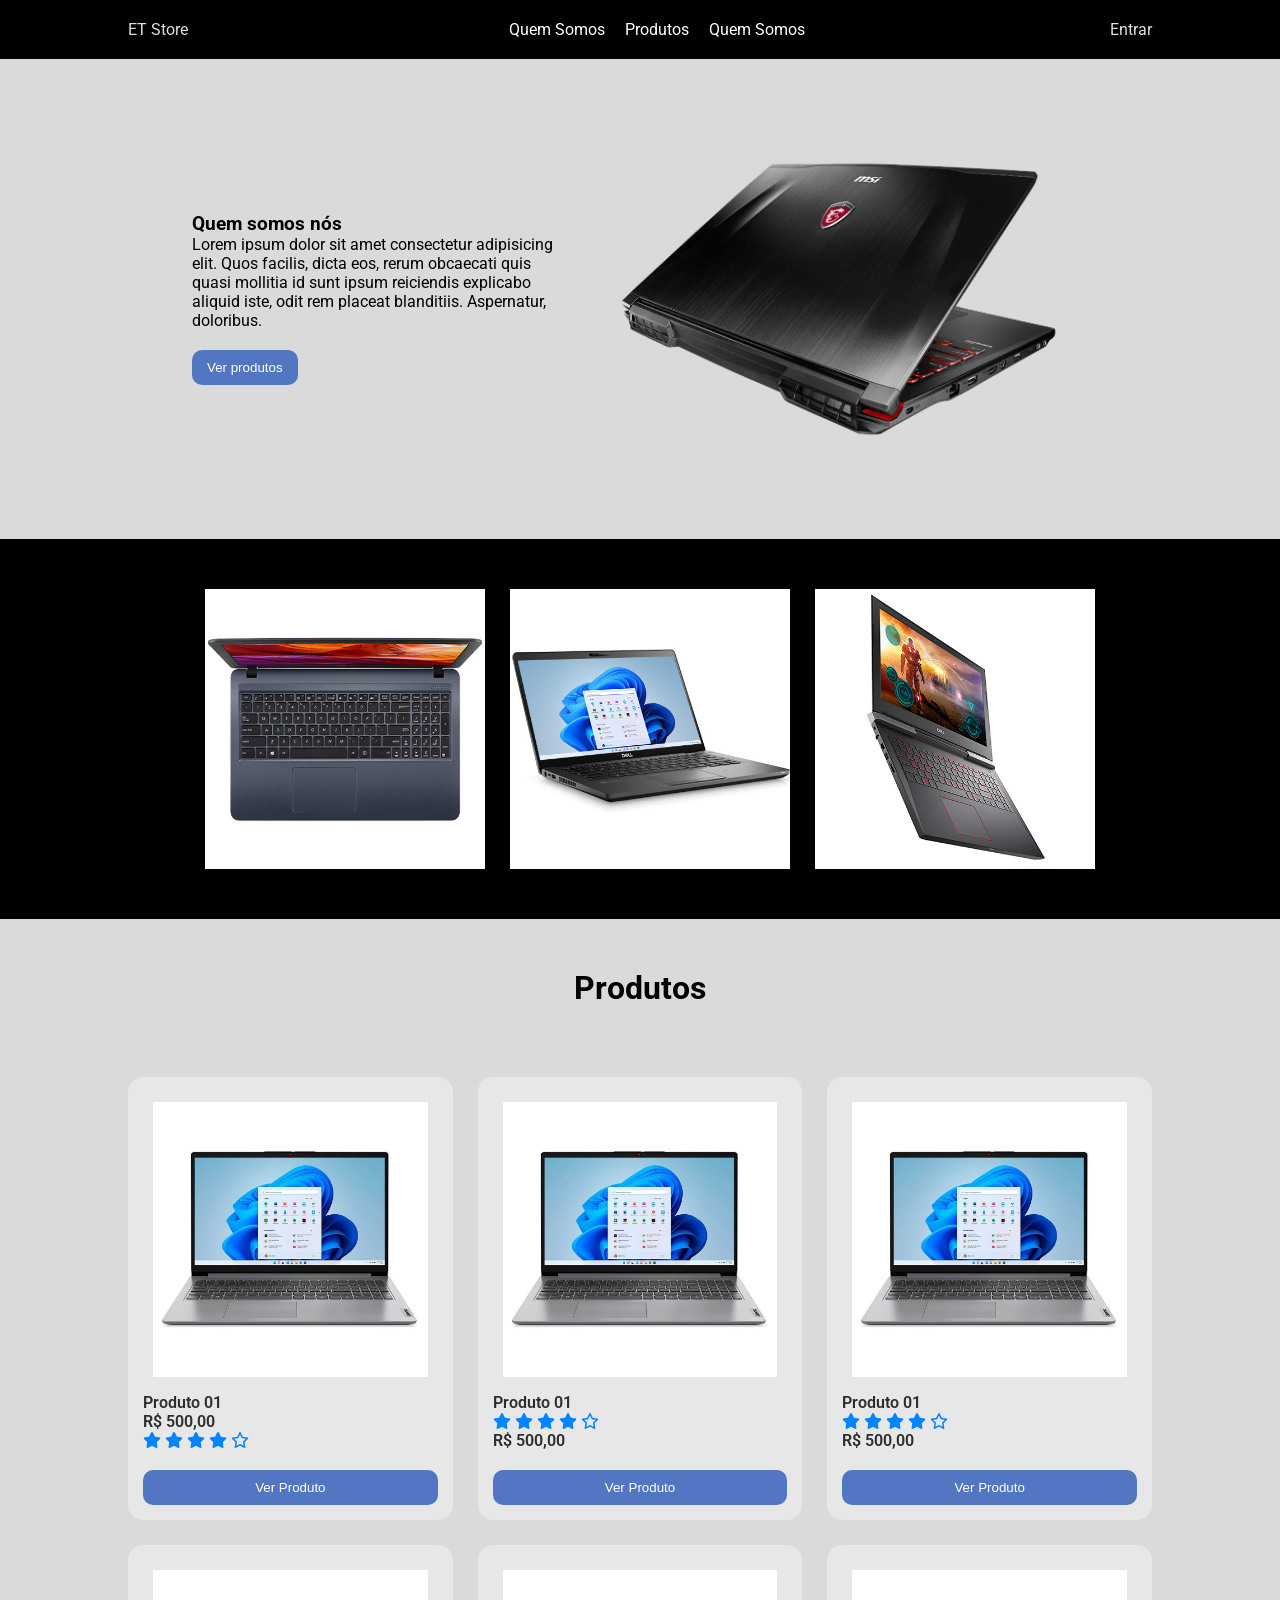
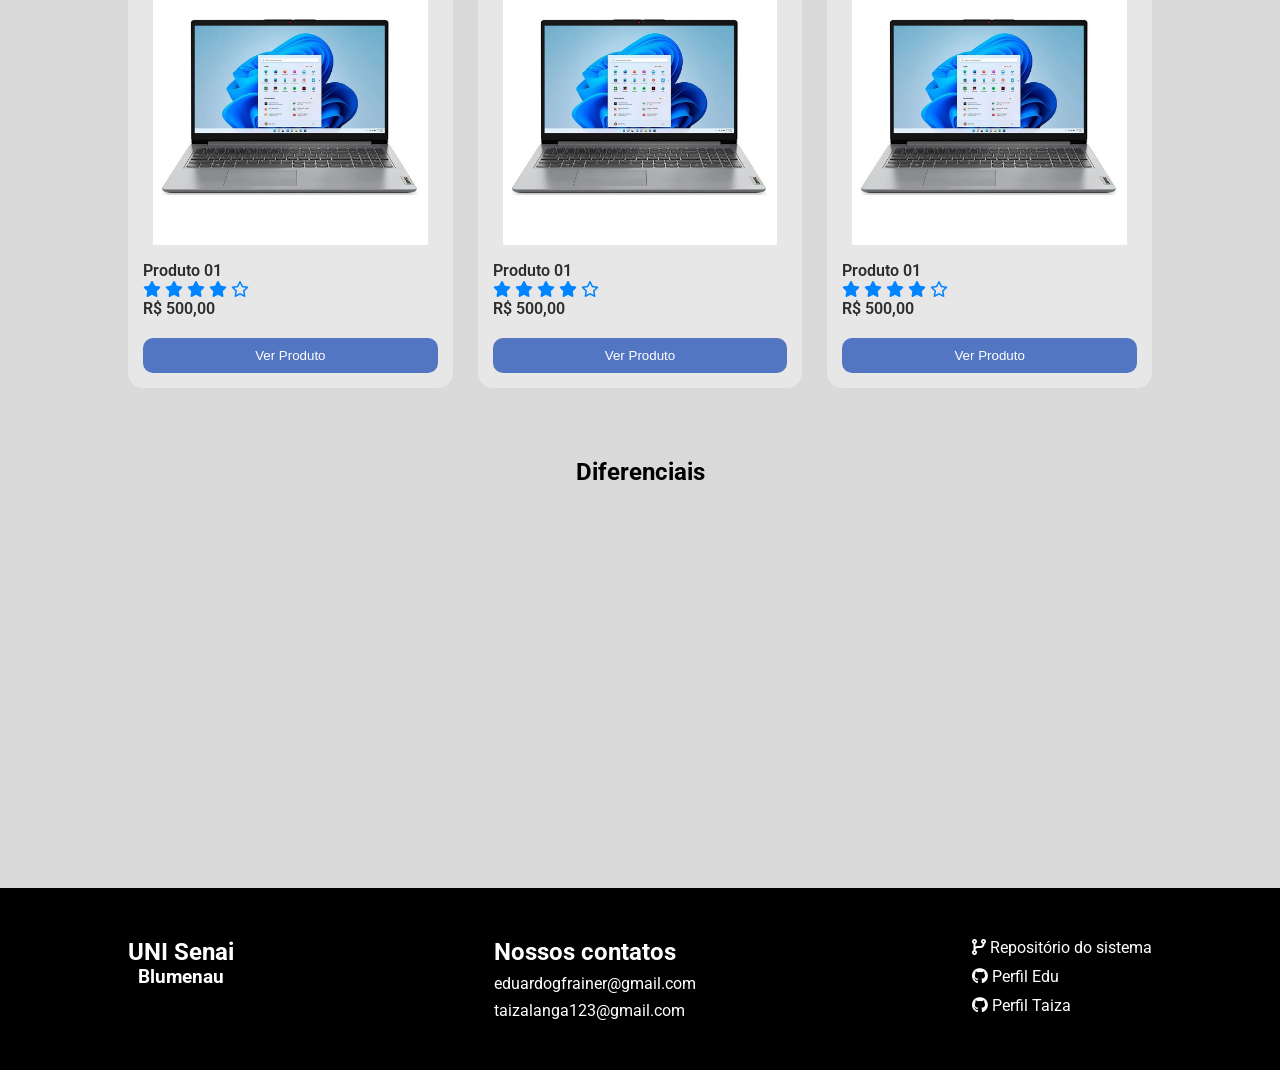
==== index.html @ 74eb86e8 "Merge branch 'main' of https://github.com/eduardo-gabriel-frainer/AV01-ecommerce" ====
<!DOCTYPE html>
<html lang="en">

<head>
    <meta charset="UTF-8">
    <meta name="viewport" content="width=device-width, initial-scale=1.0">
    <link rel="stylesheet" href="https://cdnjs.cloudflare.com/ajax/libs/font-awesome/6.5.0/css/all.min.css">
    <link rel="stylesheet" href="/css/style.css">
    <title>Document</title>
</head>

<body>
    <header>
        ET Store
        <nav>
            <a href="#about">Quem Somos</a>
            <a href="#grid">Produtos</a>
            <a href="#differences">Quem Somos</a>
        </nav>
        Entrar
    </header>

    <main>
        <section id="about">
            <article>
                <h1>Quem somos nós</h1>
                <p>Lorem ipsum dolor sit amet consectetur adipisicing elit. Quos facilis, dicta eos, rerum obcaecati
                    quis quasi mollitia id sunt ipsum reiciendis explicabo aliquid iste, odit rem placeat blanditiis.
                    Aspernatur, doloribus.</p>
                <button><span>Ver produtos</span></button>
            </article>

            <img src="/img/pc_inicio.png" alt="">
        </section>

        <section class="black-section" id="showcase">
            <img src="/img/product-1.png" alt="">
            <img src="/img/product-2.png" alt="">
            <img src="/img/product-3.png" alt="">
        </section>

        <h1 class="titule">Produtos</h1>

        <section id="grid">

            <article class="card">
                <img class="image-product" src="/img/product01.webp" alt="">
                <p class="product-name">Produto 01</p>
                <p class="price">R$ 500,00</p>
                <p class="rate">
                    <i class="fa-solid fa-star"></i>
                    <i class="fa-solid fa-star"></i>
                    <i class="fa-solid fa-star"></i>
                    <i class="fa-solid fa-star"></i>
                    <i class="fa-regular fa-star"></i>
                </p>

                <button>Ver Produto</button>
            </article>
            <article class="card">
                <img class="image-product" src="/img/product01.webp" alt="">
                <p class="product-name">Produto 01</p>
                <p class="rate">
                    <i class="fa-solid fa-star"></i>
                    <i class="fa-solid fa-star"></i>
                    <i class="fa-solid fa-star"></i>
                    <i class="fa-solid fa-star"></i>
                    <i class="fa-regular fa-star"></i>
                </p>
                <p class="price">R$ 500,00</p>
                <button>Ver Produto</button>
            </article>
            <article class="card">
                <img class="image-product" src="/img/product01.webp" alt="">
                <p class="product-name">Produto 01</p>
                <p class="rate">
                    <i class="fa-solid fa-star"></i>
                    <i class="fa-solid fa-star"></i>
                    <i class="fa-solid fa-star"></i>
                    <i class="fa-solid fa-star"></i>
                    <i class="fa-regular fa-star"></i>
                </p>
                <p class="price">R$ 500,00</p>
                <button>Ver Produto</button>
            </article>
            <article class="card">
                <img class="image-product" src="/img/product01.webp" alt="">
                <p class="product-name">Produto 01</p>
                <p class="rate">
                    <i class="fa-solid fa-star"></i>
                    <i class="fa-solid fa-star"></i>
                    <i class="fa-solid fa-star"></i>
                    <i class="fa-solid fa-star"></i>
                    <i class="fa-regular fa-star"></i>
                </p>
                <p class="price">R$ 500,00</p>
                <button>Ver Produto</button>
            </article>
            <article class="card">
                <img class="image-product" src="/img/product01.webp" alt="">
                <p class="product-name">Produto 01</p>
                <p class="rate">
                    <i class="fa-solid fa-star"></i>
                    <i class="fa-solid fa-star"></i>
                    <i class="fa-solid fa-star"></i>
                    <i class="fa-solid fa-star"></i>
                    <i class="fa-regular fa-star"></i>
                </p>
                <p class="price">R$ 500,00</p>
                <button>Ver Produto</button>
            </article>
            <article class="card">
                <img class="image-product" src="/img/product01.webp" alt="">
                <p class="product-name">Produto 01</p>
                <p class="rate">
                    <i class="fa-solid fa-star"></i>
                    <i class="fa-solid fa-star"></i>
                    <i class="fa-solid fa-star"></i>
                    <i class="fa-solid fa-star"></i>
                    <i class="fa-regular fa-star"></i>
                </p>
                <p class="price">R$ 500,00</p>
                <button>Ver Produto</button>
            </article>

        </section>
        <section id="differences">
            <h1 class="titule">Diferenciais</h1>

        </section>
    </main>

    <footer>
        <section class="black-section">
            <div id="senai">
                <h2>UNI Senai</h2>
                <h3>Blumenau</h3>
            </div>

            <div id="email">
                <h2>Nossos contatos</h2>
                <div>
                    eduardogfrainer@gmail.com
                </div>
                <div>
                    taizalanga123@gmail.com
                </div>
            </div>
            <div class="github-links">
                <a href="https://github.com/eduardo-gabriel-frainer/AV01-ecommerce" target="_blank" rel="noopener noreferrer">
                    <i class="fas fa-code-branch"></i> Repositório do sistema
                </a>
                <a href="https://github.com/eduardo-gabriel-frainer" target="_blank" rel="noopener noreferrer">
                    <i class="fab fa-github"></i> Perfil Edu
                </a>
                <a href="https://github.com/eduardo-gabriel-frainer" target="_blank" rel="noopener noreferrer">
                    <i class="fab fa-github"></i> Perfil Taiza
                </a>
            </div>
        </section>
    </footer>
</body>

</html>
---- css/style.css ----
@import url('https://fonts.googleapis.com/css2?family=Roboto:ital,wght@0,100..900;1,100..900&display=swap');

* {
    margin: 0;
}

body {
    font-family: 'Roboto', sans-serif;
    background-color: #dadada;
}

header {
    display: flex;
    justify-content: space-between;
    padding: 20px 10% 20px 10%;
    background-color: black;
    color: #dfdfdf;
}

nav a {
    display: inline-block;
    transition: transform 0.3s ease;
}

nav a:hover {
    transform: scale(1.1);
}

.black-section {
    background-color: black;
    color: #fff;
}

footer {
    background-color: black;
    color: #fff;
}

footer .black-section {
    display: flex;
    padding: 50px 10% 50px 10%;
    justify-content: space-between;
}

a {
    color: #fff;
    text-decoration: none;
    padding-left: 1rem;
}


#about {
    display: flex;
    margin: 40px auto;        
    padding: 0 20px;    
    align-items: center;
    gap: 30px;
    width: 70%;
    justify-content: center;
}

#about p {
    max-width: 400px;
}

#about img {
    width: 500px;         
    max-width: 100%;      
}

@media (max-width: 900px) {
    #about {
        flex-direction: column;
        text-align: center;
        width: 90%;
        padding: 20px; 
    }

    #about img {
        width: 100%;
    }

    #about p {
        max-width: 100%;
    }
}

#showcase {
    display: grid;
    grid-template-columns: repeat(3, 280px); 
    justify-content: center; 
    align-items: center;
    gap: 25px;
    min-height: 380px;
}

#showcase img {
    width: 100%;
    height: auto;
    object-fit: cover;
    padding: 10px;
    border-radius: 10px;
}

@media (max-width: 900px) {
    #showcase {
        grid-template-columns: repeat(2, 280px);
    }
}

@media (max-width: 600px) {
    #showcase {
        grid-template-columns: 1fr;
        padding-top: 50px;
        padding-bottom: 50px;
    }

    #showcase img {
        max-width: 280px;
        margin: 0 auto; 
    }
}

#differences {
    height: 30rem;
}

button {
    margin-top: 20px;
    padding: 10px 15px 10px 15px;
    background-color: rgb(83, 118, 194);
    border-radius: 10px;
    color: #fff;
    border: none;
}

button {
    letter-spacing: 0;
    transition: letter-spacing 0.3s ease;
}

button:hover {
    letter-spacing: 1px;
}

#grid {
    display: grid;
    grid-template-columns: repeat(auto-fit, minmax(300px, 1fr));
    gap: 25px;
    padding: 20px 10%;
    max-width: 1200px;
    margin: 0 auto;
}

.card {
    color: #2c2c2c;
    padding: 15px;
    border-radius: 15px;
    display: flex;
    background-color: #e7e7e7;
    flex-direction: column;
    transition: all 0.3s ease;
}


.card:hover {
    transform: translateY(-8px);
    box-shadow: 0 10px 25px rgba(0, 0, 0, 0.2); 
}

.image-product {
    padding: 10px;
    border-radius: 10px;
}


.product-name {
    font-weight: 600;
    margin-top: 0.4rem;
}

.rate {
    color: #0084ff;
    font-size: 1.0rem;
}

.price {
    font-weight: 600;
}

.titule {
    display: flex;
    padding: 50px;
    justify-content: center;
}

.github-links{
    display: flex;
    flex-direction: column;
    gap: 10px;
}   

#email {
    display: flex;
    flex-direction: column;
    gap: 8px;
}

#senai{
    align-items: center;
    align-items: center;
    text-align: center;
}
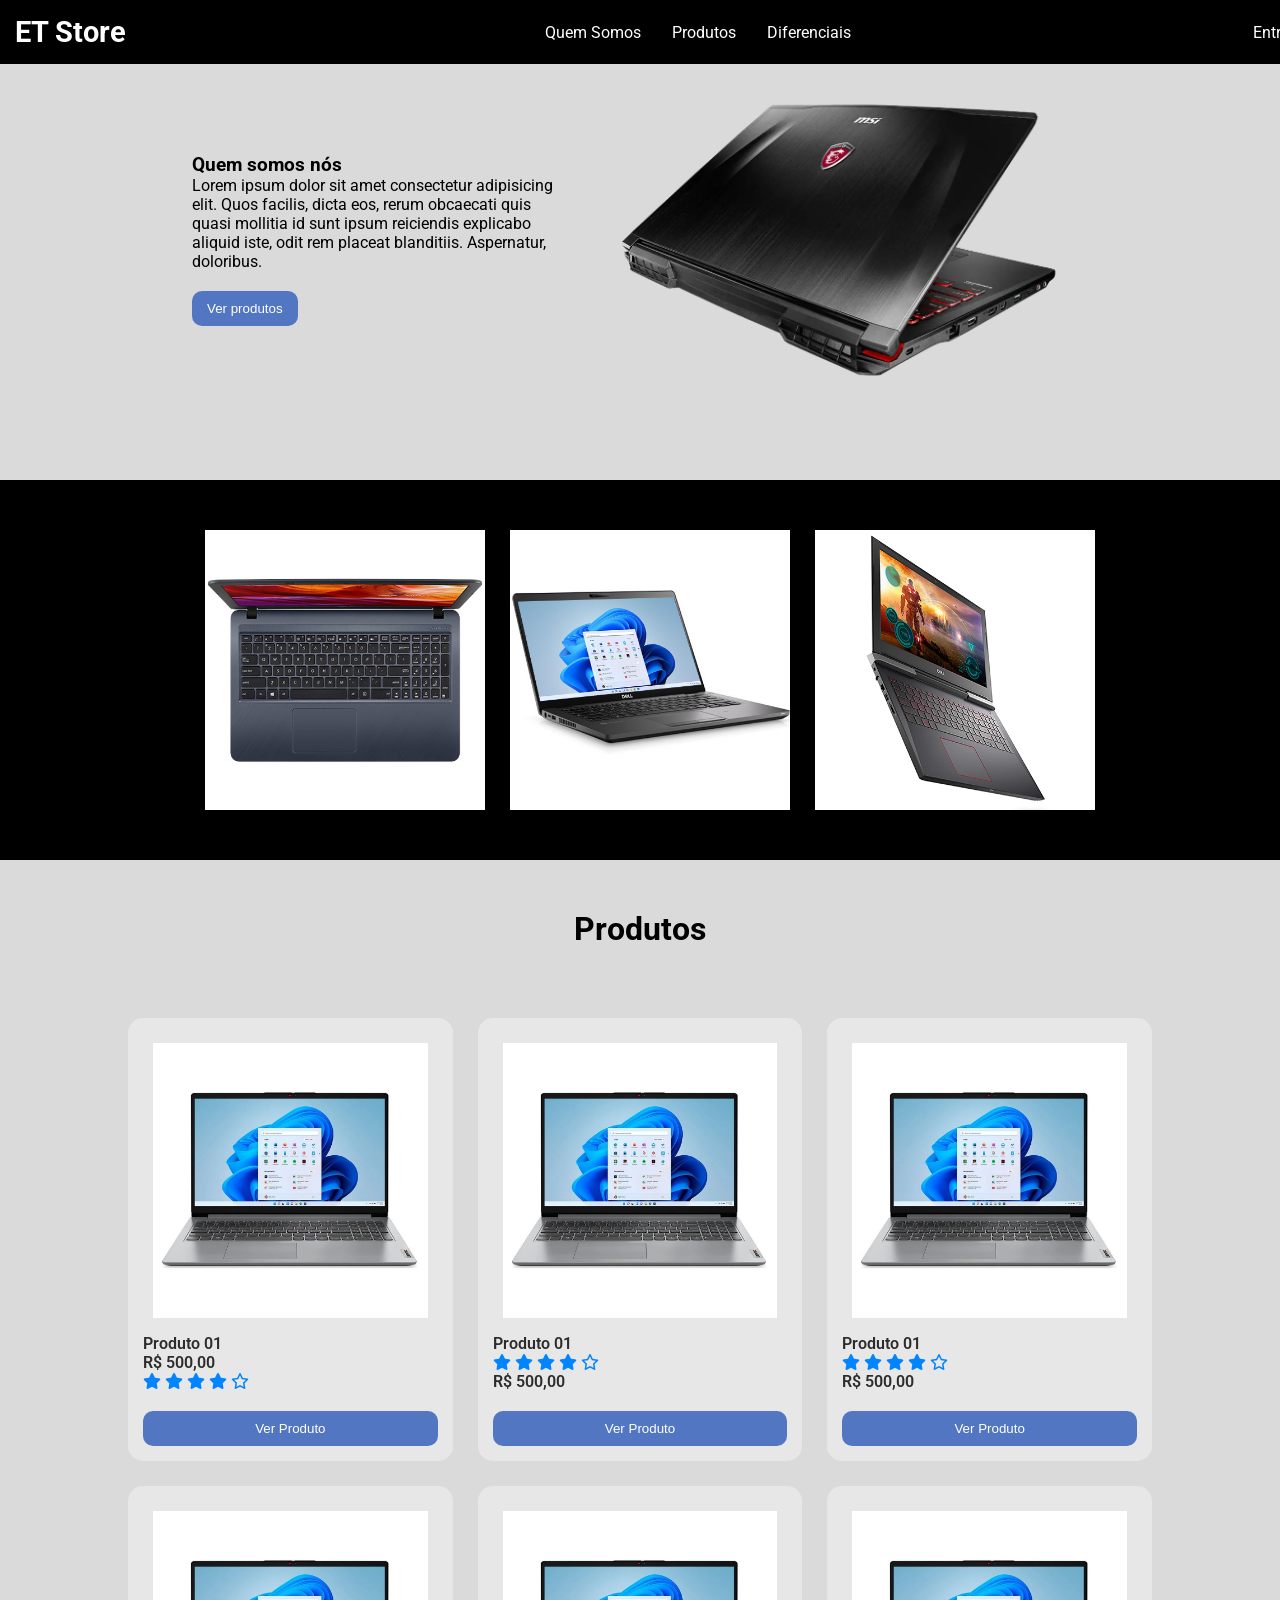
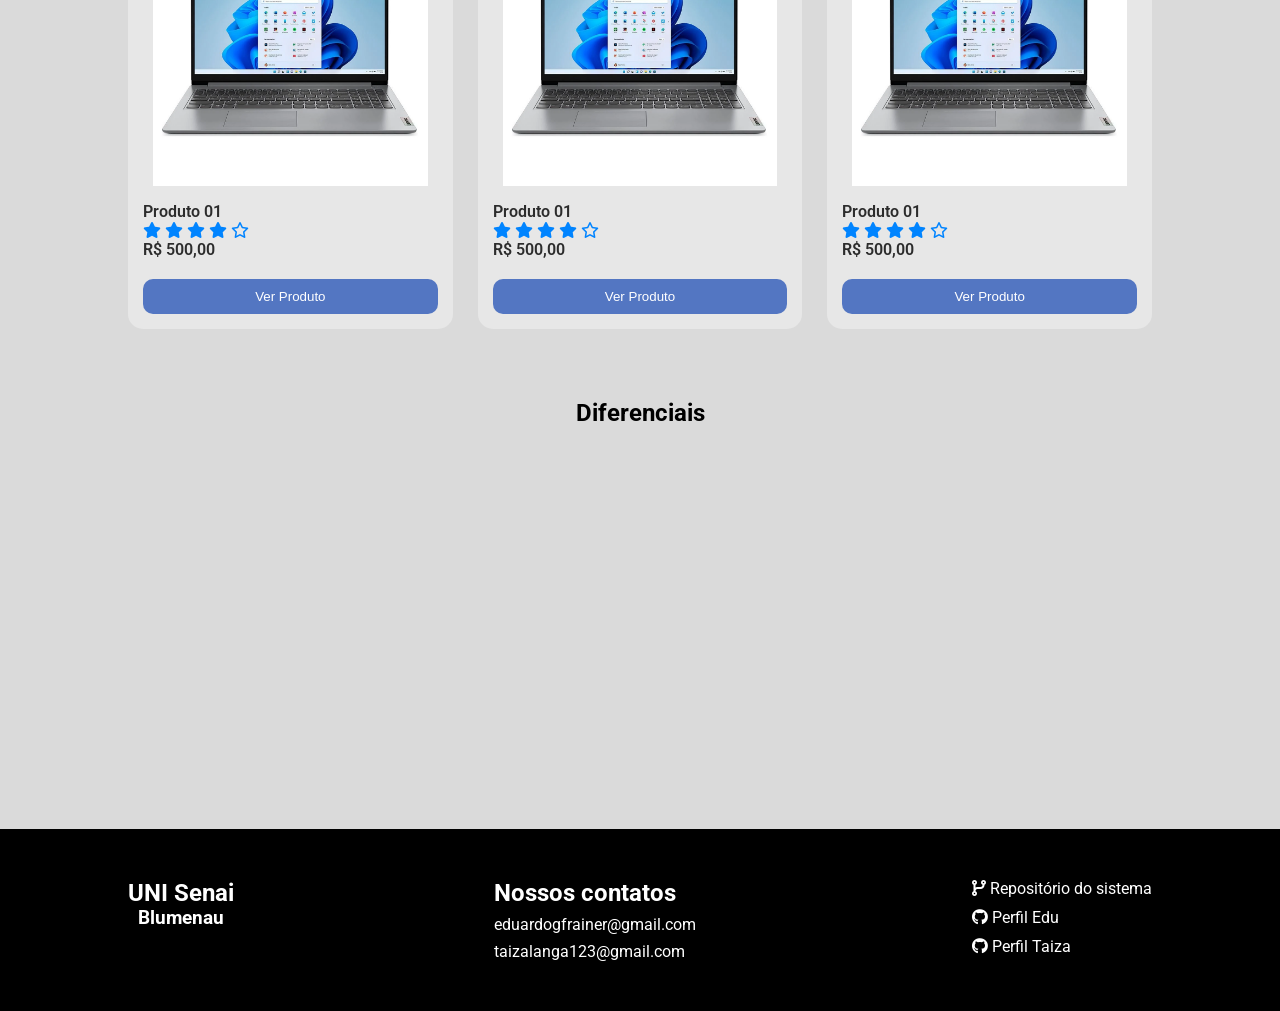
==== commit 81211dfb: "fix header" ====
--- a/index.html
+++ b/index.html
@@ -10,15 +10,28 @@
 </head>
 
 <body>
-    <header>
-        ET Store
-        <nav>
+    <header class="black-section">
+        <div class="logo">ET Store</div>
+        <nav class="nav-links">
             <a href="#about">Quem Somos</a>
             <a href="#grid">Produtos</a>
-            <a href="#differences">Quem Somos</a>
+            <a href="#differences">Diferenciais</a>
         </nav>
-        Entrar
+        <div class="menu-toggle" id="menu-toggle">
+            <i class="fas fa-bars"></i>
+        </div>
+        <div class="login-btn">Entrar</div>
     </header>
+
+    <div class="modal" id="menuModal">
+        <div class="modal-content">
+            <nav class="modal-links">
+                <a href="#about">Quem Somos</a>
+                <a href="#grid">Produtos</a>
+                <a href="#differences">Diferenciais</a>
+            </nav>
+        </div>
+    </div>
 
     <main>
         <section id="about">
@@ -147,7 +160,8 @@
                 </div>
             </div>
             <div class="github-links">
-                <a href="https://github.com/eduardo-gabriel-frainer/AV01-ecommerce" target="_blank" rel="noopener noreferrer">
+                <a href="https://github.com/eduardo-gabriel-frainer/AV01-ecommerce" target="_blank"
+                    rel="noopener noreferrer">
                     <i class="fas fa-code-branch"></i> Repositório do sistema
                 </a>
                 <a href="https://github.com/eduardo-gabriel-frainer" target="_blank" rel="noopener noreferrer">
@@ -161,4 +175,27 @@
     </footer>
 </body>
 
+
+<script>
+    // Variável para controlar o estado (0 = desativado, 1 = ativado)
+let ativado = 0; // Inicialmente desativado
+
+// Seleção dos elementos
+const menuToggle = document.getElementById('menu-toggle');
+const modal = document.getElementById('menuModal');
+
+// Evento de clique no menu
+menuToggle.addEventListener('click', () => {
+    // Alternar a variável 'ativado' (se estava 0, vira 1; se estava 1, vira 0)
+    ativado = ativado === 0 ? 1 : 0;
+
+    // Se ativado == 1 (modo ativo), alterna a classe 'active' no modal
+    if (ativado === 1) {
+        modal.classList.add('active'); // Ativa o modal
+    } else {
+        modal.classList.remove('active'); // Desativa o modal
+    }
+});
+</script>
+
 </html>
--- a/css/style.css
+++ b/css/style.css
@@ -15,6 +15,10 @@
     padding: 20px 10% 20px 10%;
     background-color: black;
     color: #dfdfdf;
+    z-index: 101;
+    position: fixed;
+    width: 100%;
+    top: 0;
 }
 
 nav a {
@@ -24,6 +28,71 @@
 
 nav a:hover {
     transform: scale(1.1);
+}
+
+/* Estilo geral do header */
+header {
+    display: flex;
+    justify-content: space-between;
+    align-items: center;
+    padding: 15px;
+    background-color: #333;
+    color: white;
+}
+
+/* Logo */
+.logo {
+    font-size: 1.8rem;
+    font-weight: bold;
+}
+
+/* Links de navegação */
+.nav-links {
+    display: flex;
+    gap: 15px;
+}
+
+.nav-links a {
+    color: white;
+    text-decoration: none;
+    font-size: 1rem;
+}
+
+.nav-links a:hover {
+    text-decoration: underline;
+}
+
+.login-btn {
+    color: white;
+    font-size: 1rem;
+}
+
+.menu-toggle {
+    display: none;
+    cursor: pointer;
+    font-size: 2rem;
+}
+
+/* menu hamburger tela pequena */
+@media screen and (max-width: 768px) {
+    .nav-links {
+        display: none; 
+        flex-direction: column; 
+        gap: 10px;
+        width: 100%;
+        text-align: center;
+    }
+
+    .nav-links.active {
+        display: flex;
+    }
+    .login-btn{
+        display: none;
+    }
+
+    .menu-toggle {
+        display: block;
+    }
 }
 
 .black-section {
@@ -210,4 +279,31 @@
     align-items: center;
     align-items: center;
     text-align: center;
+}
+
+.modal {
+    display: none;
+    position: fixed;   
+    top: 60px;            
+    right: 0;          
+    right: 0;         
+    width: 30%;   
+    background-color: #333;
+    z-index: 100;
+    height: 100vh;     
+    overflow: auto;     
+    transition: all 0.3s ease;
+}
+
+.modal.active {
+    display: block;  
+}
+
+.modal-links a {
+    display: block;
+    text-decoration: none;
+}
+
+.modal-links a{
+    padding: 10px;
 }
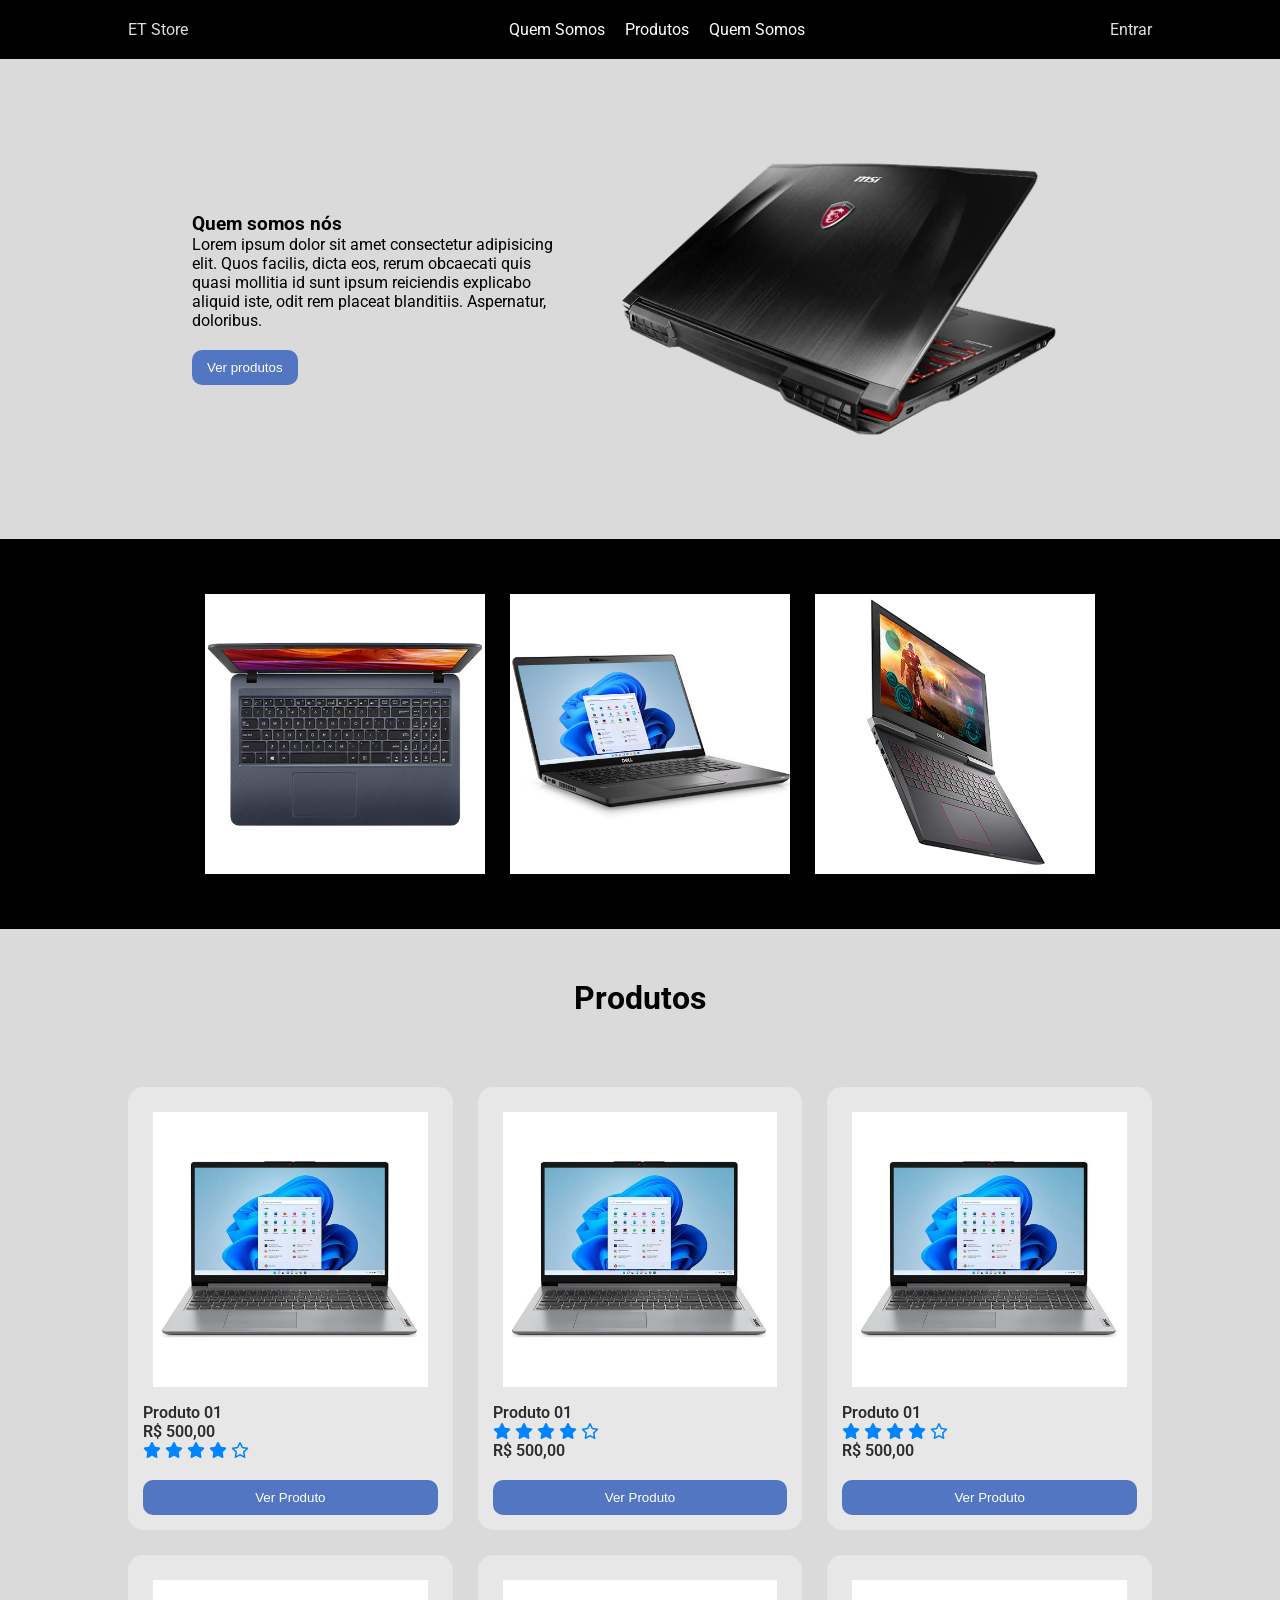
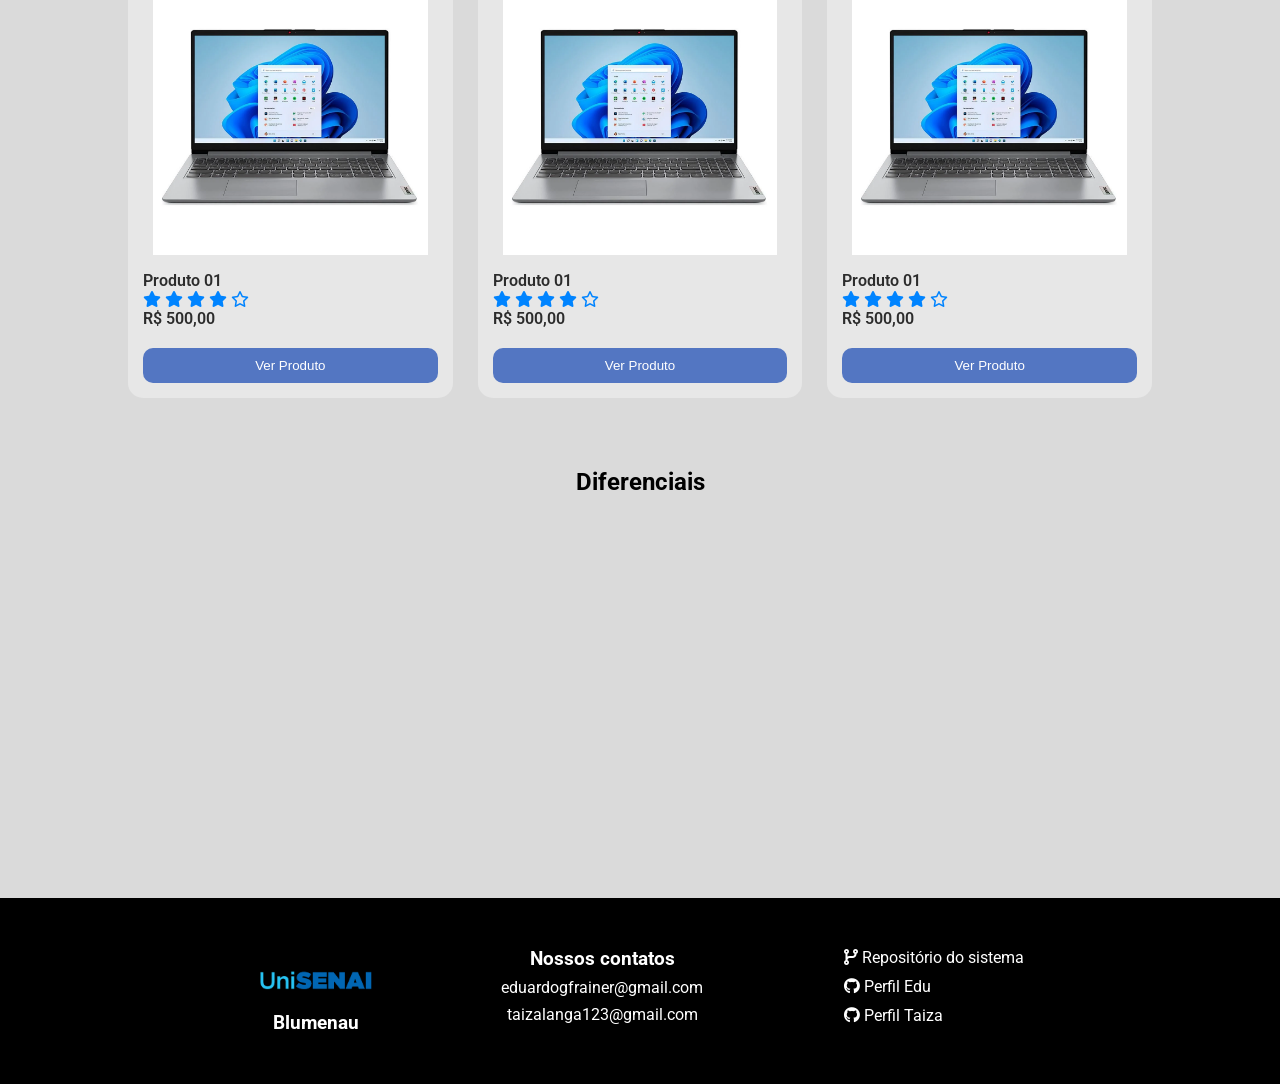
==== commit b63011eb: "teste" ====
--- a/index.html
+++ b/index.html
@@ -10,28 +10,15 @@
 </head>
 
 <body>
-    <header class="black-section">
-        <div class="logo">ET Store</div>
-        <nav class="nav-links">
+    <header>
+        ET Store
+        <nav>
             <a href="#about">Quem Somos</a>
             <a href="#grid">Produtos</a>
-            <a href="#differences">Diferenciais</a>
+            <a href="#differences">Quem Somos</a>
         </nav>
-        <div class="menu-toggle" id="menu-toggle">
-            <i class="fas fa-bars"></i>
-        </div>
-        <div class="login-btn">Entrar</div>
+        Entrar
     </header>
-
-    <div class="modal" id="menuModal">
-        <div class="modal-content">
-            <nav class="modal-links">
-                <a href="#about">Quem Somos</a>
-                <a href="#grid">Produtos</a>
-                <a href="#differences">Diferenciais</a>
-            </nav>
-        </div>
-    </div>
 
     <main>
         <section id="about">
@@ -146,12 +133,12 @@
     <footer>
         <section class="black-section">
             <div id="senai">
-                <h2>UNI Senai</h2>
+                <img src="/img/unisenai.png" alt="">
                 <h3>Blumenau</h3>
             </div>
 
             <div id="email">
-                <h2>Nossos contatos</h2>
+                <h3>Nossos contatos</h3>
                 <div>
                     eduardogfrainer@gmail.com
                 </div>
@@ -160,8 +147,7 @@
                 </div>
             </div>
             <div class="github-links">
-                <a href="https://github.com/eduardo-gabriel-frainer/AV01-ecommerce" target="_blank"
-                    rel="noopener noreferrer">
+                <a href="https://github.com/eduardo-gabriel-frainer/AV01-ecommerce" target="_blank" rel="noopener noreferrer">
                     <i class="fas fa-code-branch"></i> Repositório do sistema
                 </a>
                 <a href="https://github.com/eduardo-gabriel-frainer" target="_blank" rel="noopener noreferrer">
@@ -175,27 +161,4 @@
     </footer>
 </body>
 
-
-<script>
-    // Variável para controlar o estado (0 = desativado, 1 = ativado)
-let ativado = 0; // Inicialmente desativado
-
-// Seleção dos elementos
-const menuToggle = document.getElementById('menu-toggle');
-const modal = document.getElementById('menuModal');
-
-// Evento de clique no menu
-menuToggle.addEventListener('click', () => {
-    // Alternar a variável 'ativado' (se estava 0, vira 1; se estava 1, vira 0)
-    ativado = ativado === 0 ? 1 : 0;
-
-    // Se ativado == 1 (modo ativo), alterna a classe 'active' no modal
-    if (ativado === 1) {
-        modal.classList.add('active'); // Ativa o modal
-    } else {
-        modal.classList.remove('active'); // Desativa o modal
-    }
-});
-</script>
-
 </html>
--- a/css/style.css
+++ b/css/style.css
@@ -15,10 +15,6 @@
     padding: 20px 10% 20px 10%;
     background-color: black;
     color: #dfdfdf;
-    z-index: 101;
-    position: fixed;
-    width: 100%;
-    top: 0;
 }
 
 nav a {
@@ -30,71 +26,6 @@
     transform: scale(1.1);
 }
 
-/* Estilo geral do header */
-header {
-    display: flex;
-    justify-content: space-between;
-    align-items: center;
-    padding: 15px;
-    background-color: #333;
-    color: white;
-}
-
-/* Logo */
-.logo {
-    font-size: 1.8rem;
-    font-weight: bold;
-}
-
-/* Links de navegação */
-.nav-links {
-    display: flex;
-    gap: 15px;
-}
-
-.nav-links a {
-    color: white;
-    text-decoration: none;
-    font-size: 1rem;
-}
-
-.nav-links a:hover {
-    text-decoration: underline;
-}
-
-.login-btn {
-    color: white;
-    font-size: 1rem;
-}
-
-.menu-toggle {
-    display: none;
-    cursor: pointer;
-    font-size: 2rem;
-}
-
-/* menu hamburger tela pequena */
-@media screen and (max-width: 768px) {
-    .nav-links {
-        display: none; 
-        flex-direction: column; 
-        gap: 10px;
-        width: 100%;
-        text-align: center;
-    }
-
-    .nav-links.active {
-        display: flex;
-    }
-    .login-btn{
-        display: none;
-    }
-
-    .menu-toggle {
-        display: block;
-    }
-}
-
 .black-section {
     background-color: black;
     color: #fff;
@@ -107,7 +38,7 @@
 
 footer .black-section {
     display: flex;
-    padding: 50px 10% 50px 10%;
+    padding: 50px 20% 50px 20%;
     justify-content: space-between;
 }
 
@@ -160,7 +91,7 @@
     justify-content: center; 
     align-items: center;
     gap: 25px;
-    min-height: 380px;
+    min-height: 390px;
 }
 
 #showcase img {
@@ -263,47 +194,52 @@
     justify-content: center;
 }
 
-.github-links{
-    display: flex;
-    flex-direction: column;
-    gap: 10px;
-}   
-
-#email {
-    display: flex;
-    flex-direction: column;
-    gap: 8px;
-}
-
-#senai{
-    align-items: center;
+#senai {
+    display: flex;
+    flex-direction: column;
     align-items: center;
     text-align: center;
 }
 
-.modal {
-    display: none;
-    position: fixed;   
-    top: 60px;            
-    right: 0;          
-    right: 0;         
-    width: 30%;   
-    background-color: #333;
-    z-index: 100;
-    height: 100vh;     
-    overflow: auto;     
-    transition: all 0.3s ease;
-}
-
-.modal.active {
-    display: block;  
-}
-
-.modal-links a {
-    display: block;
+#senai img {
+    width: 120px;
+    max-width: 100%;
+}
+
+#email {
+    display: flex;
+    flex-direction: column;
+    gap: 8px;
+    text-align: center;
+}
+
+.github-links {
+    display: flex;
+    flex-direction: column;
+    gap: 10px;
+}
+
+.github-links a {
     text-decoration: none;
-}
-
-.modal-links a{
-    padding: 10px;
+    color: white;
+    transition: color 0.3s ease;
+}
+
+.github-links a:hover {
+    color: #4d79a1;
+}
+
+@media (max-width: 768px) {
+    .black-section {
+        flex-direction: column;
+        align-items: center;
+        gap: 30px; 
+        text-align: center;
+    }
+
+    #senai,
+    #email,
+    .github-links {
+        margin: 10px 0;
+    }
 }
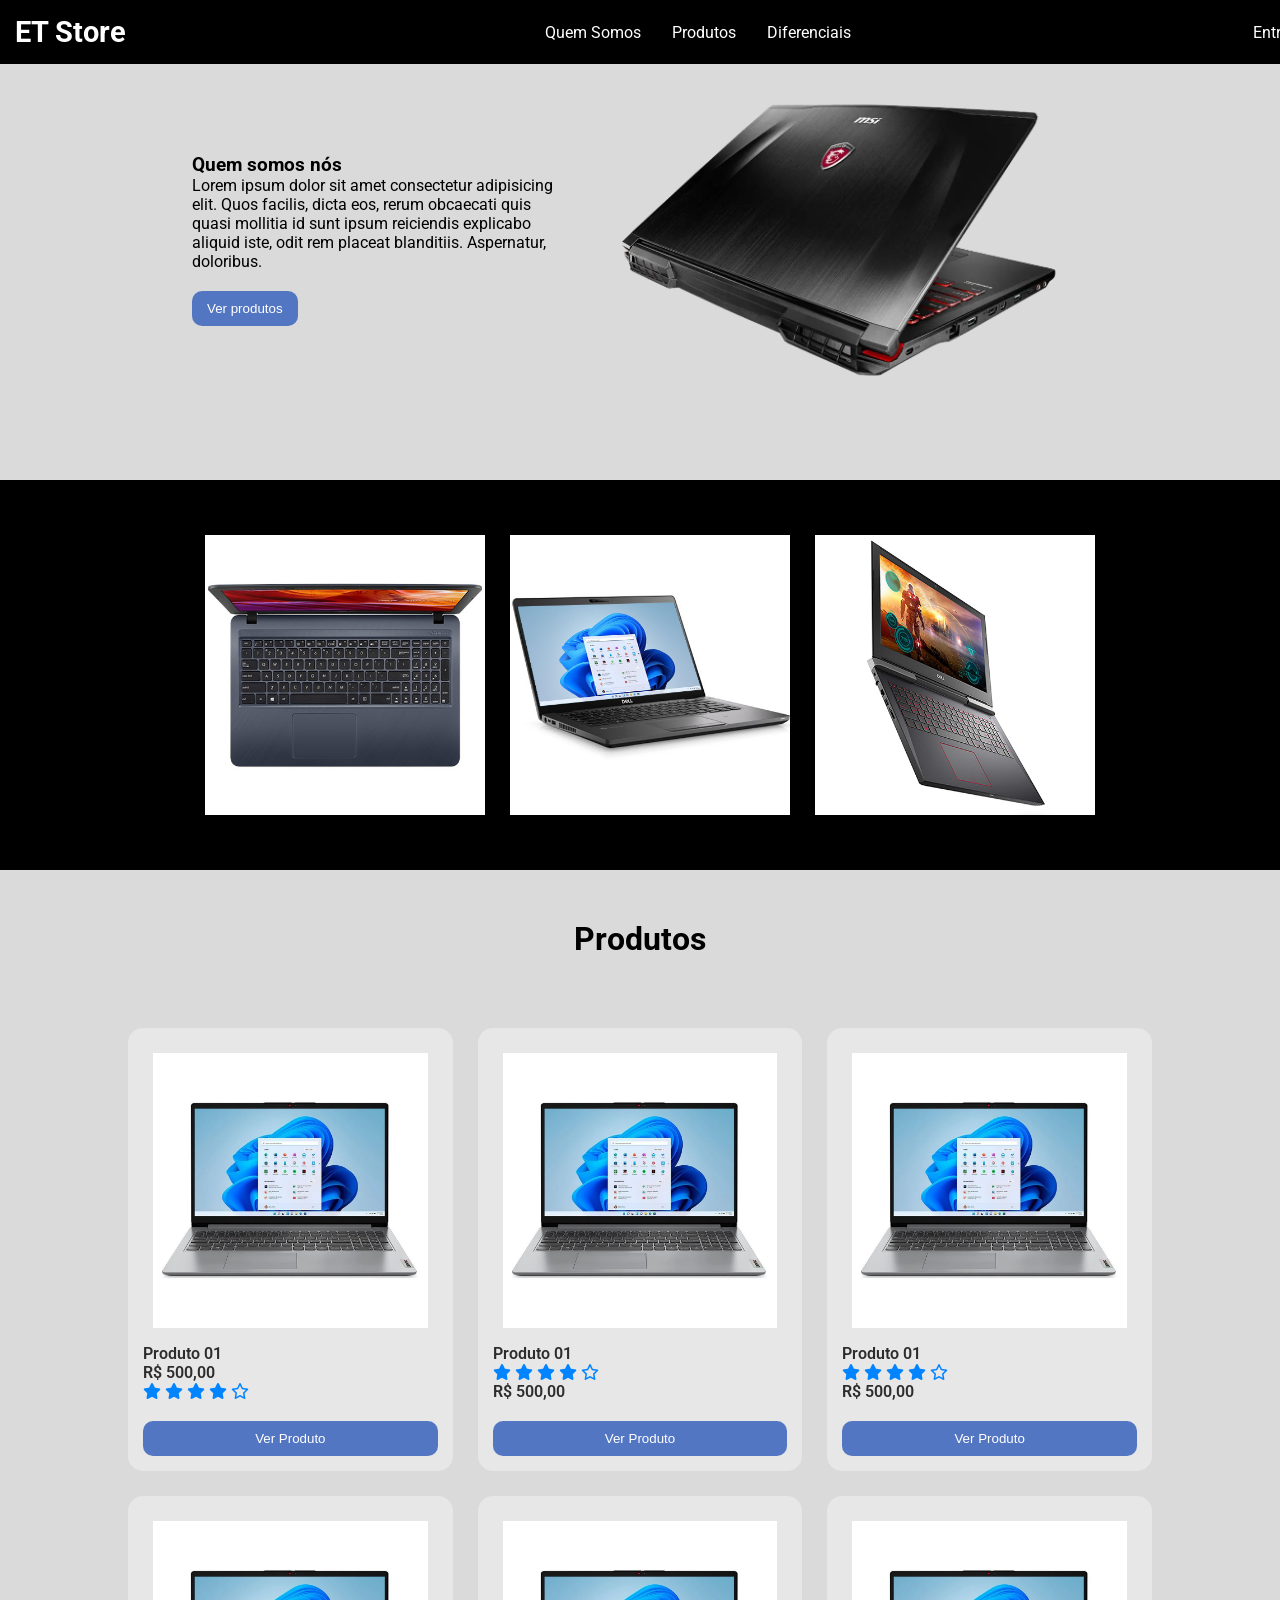
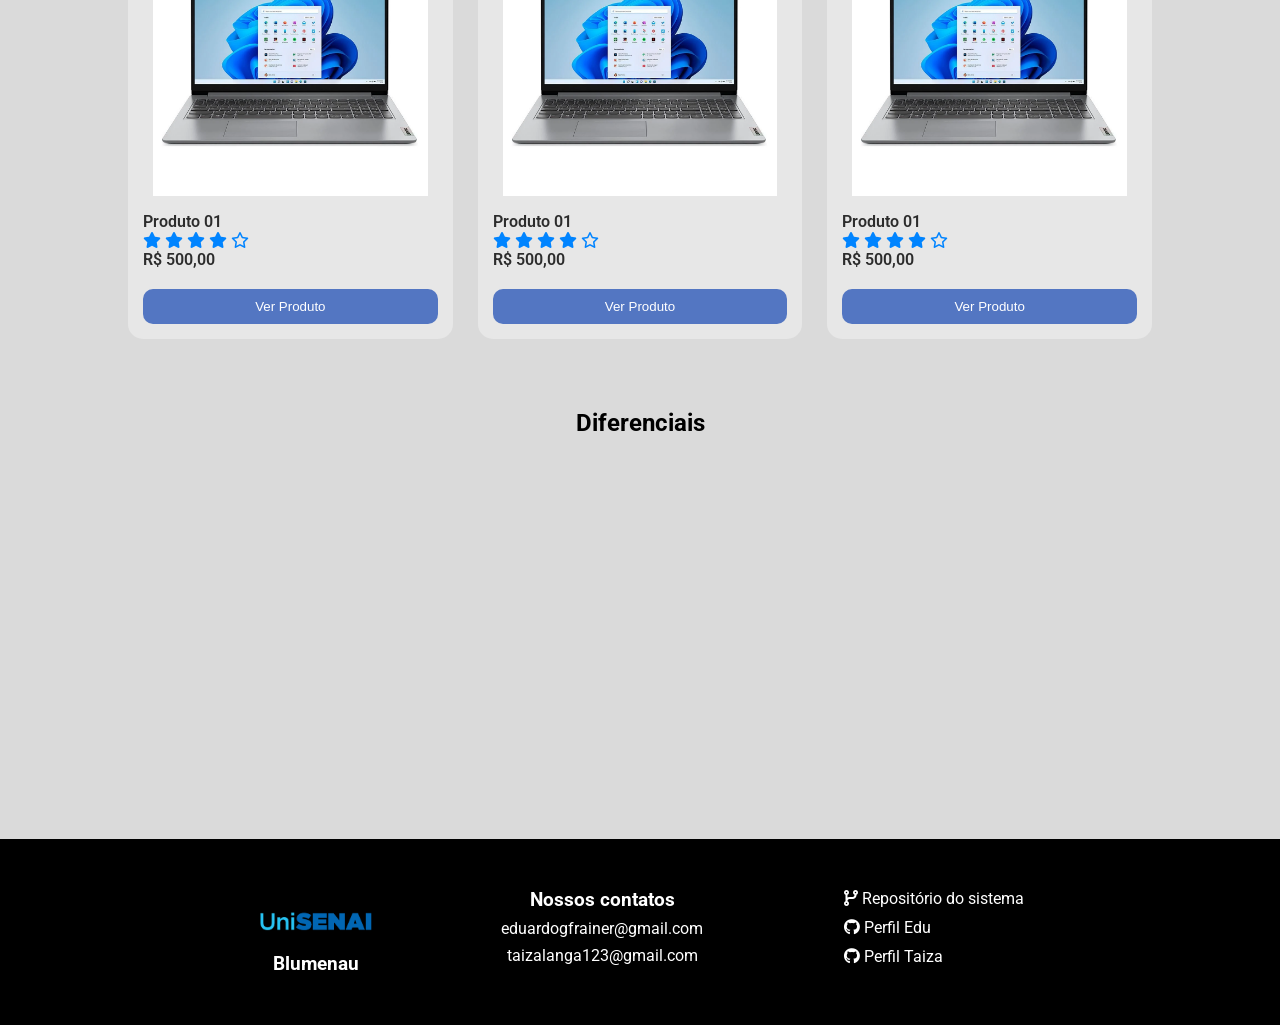
==== commit 6ff6ebf2: "Merge branch 'main' of https://github.com/eduardo-gabriel-frainer/AV01-ecommerce" ====
--- a/index.html
+++ b/index.html
@@ -10,15 +10,28 @@
 </head>
 
 <body>
-    <header>
-        ET Store
-        <nav>
+    <header class="black-section">
+        <div class="logo">ET Store</div>
+        <nav class="nav-links">
             <a href="#about">Quem Somos</a>
             <a href="#grid">Produtos</a>
-            <a href="#differences">Quem Somos</a>
+            <a href="#differences">Diferenciais</a>
         </nav>
-        Entrar
+        <div class="menu-toggle" id="menu-toggle">
+            <i class="fas fa-bars"></i>
+        </div>
+        <div class="login-btn">Entrar</div>
     </header>
+
+    <div class="modal" id="menuModal">
+        <div class="modal-content">
+            <nav class="modal-links">
+                <a href="#about">Quem Somos</a>
+                <a href="#grid">Produtos</a>
+                <a href="#differences">Diferenciais</a>
+            </nav>
+        </div>
+    </div>
 
     <main>
         <section id="about">
@@ -147,7 +160,8 @@
                 </div>
             </div>
             <div class="github-links">
-                <a href="https://github.com/eduardo-gabriel-frainer/AV01-ecommerce" target="_blank" rel="noopener noreferrer">
+                <a href="https://github.com/eduardo-gabriel-frainer/AV01-ecommerce" target="_blank"
+                    rel="noopener noreferrer">
                     <i class="fas fa-code-branch"></i> Repositório do sistema
                 </a>
                 <a href="https://github.com/eduardo-gabriel-frainer" target="_blank" rel="noopener noreferrer">
@@ -161,4 +175,27 @@
     </footer>
 </body>
 
+
+<script>
+    // Variável para controlar o estado (0 = desativado, 1 = ativado)
+let ativado = 0; // Inicialmente desativado
+
+// Seleção dos elementos
+const menuToggle = document.getElementById('menu-toggle');
+const modal = document.getElementById('menuModal');
+
+// Evento de clique no menu
+menuToggle.addEventListener('click', () => {
+    // Alternar a variável 'ativado' (se estava 0, vira 1; se estava 1, vira 0)
+    ativado = ativado === 0 ? 1 : 0;
+
+    // Se ativado == 1 (modo ativo), alterna a classe 'active' no modal
+    if (ativado === 1) {
+        modal.classList.add('active'); // Ativa o modal
+    } else {
+        modal.classList.remove('active'); // Desativa o modal
+    }
+});
+</script>
+
 </html>
--- a/css/style.css
+++ b/css/style.css
@@ -15,6 +15,10 @@
     padding: 20px 10% 20px 10%;
     background-color: black;
     color: #dfdfdf;
+    z-index: 101;
+    position: fixed;
+    width: 100%;
+    top: 0;
 }
 
 nav a {
@@ -24,6 +28,71 @@
 
 nav a:hover {
     transform: scale(1.1);
+}
+
+/* Estilo geral do header */
+header {
+    display: flex;
+    justify-content: space-between;
+    align-items: center;
+    padding: 15px;
+    background-color: #333;
+    color: white;
+}
+
+/* Logo */
+.logo {
+    font-size: 1.8rem;
+    font-weight: bold;
+}
+
+/* Links de navegação */
+.nav-links {
+    display: flex;
+    gap: 15px;
+}
+
+.nav-links a {
+    color: white;
+    text-decoration: none;
+    font-size: 1rem;
+}
+
+.nav-links a:hover {
+    text-decoration: underline;
+}
+
+.login-btn {
+    color: white;
+    font-size: 1rem;
+}
+
+.menu-toggle {
+    display: none;
+    cursor: pointer;
+    font-size: 2rem;
+}
+
+/* menu hamburger tela pequena */
+@media screen and (max-width: 768px) {
+    .nav-links {
+        display: none; 
+        flex-direction: column; 
+        gap: 10px;
+        width: 100%;
+        text-align: center;
+    }
+
+    .nav-links.active {
+        display: flex;
+    }
+    .login-btn{
+        display: none;
+    }
+
+    .menu-toggle {
+        display: block;
+    }
 }
 
 .black-section {
@@ -213,6 +282,33 @@
     text-align: center;
 }
 
+.modal {
+    display: none;
+    position: fixed;   
+    top: 60px;            
+    right: 0;          
+    right: 0;         
+    width: 30%;   
+    background-color: #333;
+    z-index: 100;
+    height: 100vh;     
+    overflow: auto;     
+    transition: all 0.3s ease;
+}
+
+.modal.active {
+    display: block;  
+}
+
+.modal-links a {
+    display: block;
+    text-decoration: none;
+}
+
+.modal-links a{
+    padding: 10px;
+}
+
 .github-links {
     display: flex;
     flex-direction: column;
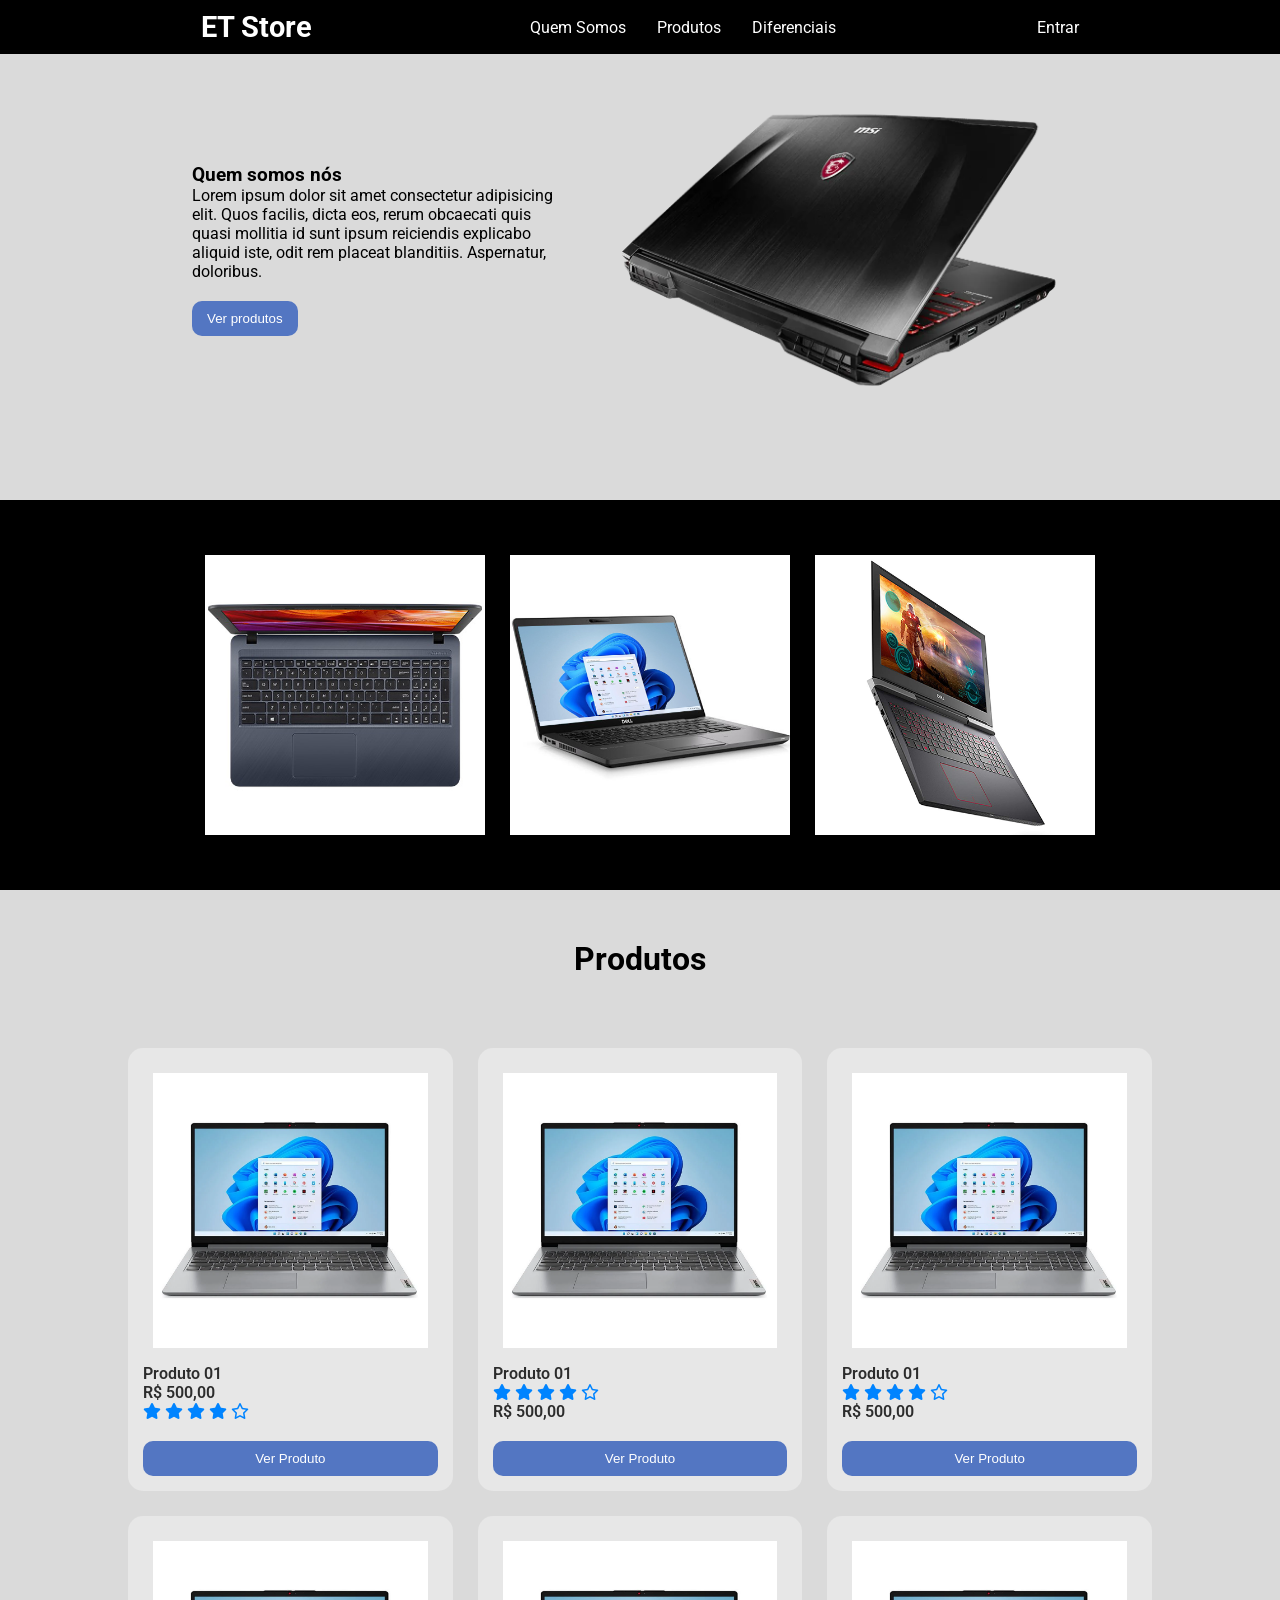
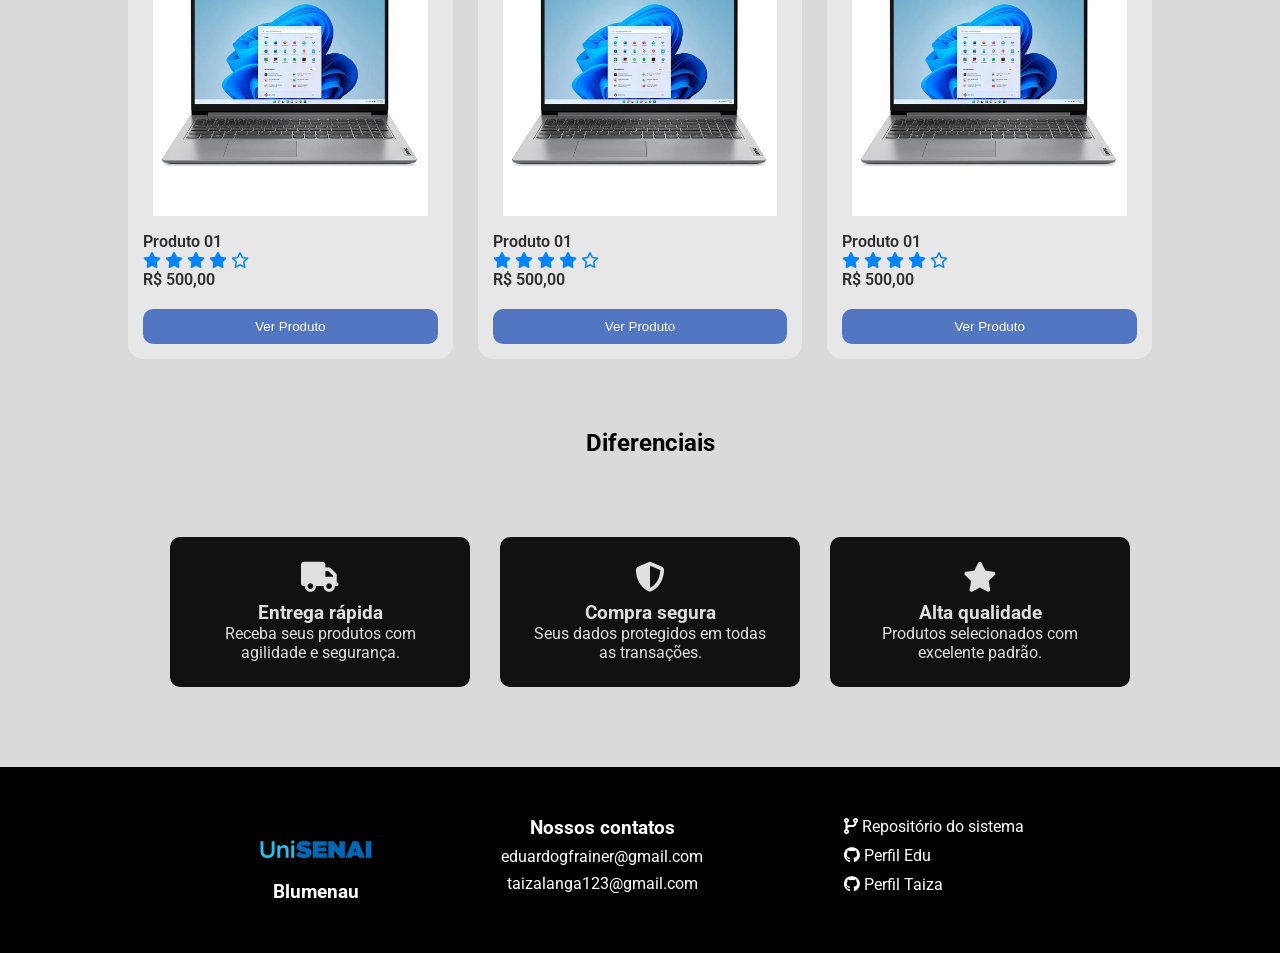
==== commit 02b032ef: "ajustes" ====
--- a/index.html
+++ b/index.html
@@ -11,6 +11,7 @@
 
 <body>
     <header class="black-section">
+        <div id="espacamento"></div>
         <div class="logo">ET Store</div>
         <nav class="nav-links">
             <a href="#about">Quem Somos</a>
@@ -21,6 +22,7 @@
             <i class="fas fa-bars"></i>
         </div>
         <div class="login-btn">Entrar</div>
+        <div id="espacamento"></div>
     </header>
 
     <div class="modal" id="menuModal">
@@ -140,6 +142,25 @@
         <section id="differences">
             <h1 class="titule">Diferenciais</h1>
 
+            <div class="dif-container">
+                <div class="dif-card">
+                    <i class="fas fa-truck"></i>
+                    <h3>Entrega rápida</h3>
+                    <p>Receba seus produtos com agilidade e segurança.</p>
+                </div>
+
+                <div class="dif-card">
+                    <i class="fas fa-shield-alt"></i>
+                    <h3>Compra segura</h3>
+                    <p>Seus dados protegidos em todas as transações.</p>
+                </div>
+
+                <div class="dif-card">
+                    <i class="fas fa-star"></i>
+                    <h3>Alta qualidade</h3>
+                    <p>Produtos selecionados com excelente padrão.</p>
+                </div>
+            </div>
         </section>
     </main>
 
@@ -177,23 +198,19 @@
 
 
 <script>
-    // Variável para controlar o estado (0 = desativado, 1 = ativado)
-let ativado = 0; // Inicialmente desativado
-
-// Seleção dos elementos
+
+let ativado = 0;
+
 const menuToggle = document.getElementById('menu-toggle');
 const modal = document.getElementById('menuModal');
 
-// Evento de clique no menu
 menuToggle.addEventListener('click', () => {
-    // Alternar a variável 'ativado' (se estava 0, vira 1; se estava 1, vira 0)
     ativado = ativado === 0 ? 1 : 0;
 
-    // Se ativado == 1 (modo ativo), alterna a classe 'active' no modal
     if (ativado === 1) {
-        modal.classList.add('active'); // Ativa o modal
+        modal.classList.add('active');
     } else {
-        modal.classList.remove('active'); // Desativa o modal
+        modal.classList.remove('active');
     }
 });
 </script>
--- a/css/style.css
+++ b/css/style.css
@@ -12,13 +12,15 @@
 header {
     display: flex;
     justify-content: space-between;
-    padding: 20px 10% 20px 10%;
     background-color: black;
     color: #dfdfdf;
     z-index: 101;
     position: fixed;
     width: 100%;
     top: 0;
+    align-items: center;
+    padding-top: 10px;
+    padding-bottom: 10px;
 }
 
 nav a {
@@ -28,16 +30,6 @@
 
 nav a:hover {
     transform: scale(1.1);
-}
-
-/* Estilo geral do header */
-header {
-    display: flex;
-    justify-content: space-between;
-    align-items: center;
-    padding: 15px;
-    background-color: #333;
-    color: white;
 }
 
 /* Logo */
@@ -120,7 +112,7 @@
 
 #about {
     display: flex;
-    margin: 40px auto;        
+    margin: 50px auto;        
     padding: 0 20px;    
     align-items: center;
     gap: 30px;
@@ -190,10 +182,6 @@
     }
 }
 
-#differences {
-    height: 30rem;
-}
-
 button {
     margin-top: 20px;
     padding: 10px 15px 10px 15px;
@@ -285,7 +273,7 @@
 .modal {
     display: none;
     position: fixed;   
-    top: 60px;            
+    top: 55px;            
     right: 0;          
     right: 0;         
     width: 30%;   
@@ -326,7 +314,7 @@
 }
 
 @media (max-width: 768px) {
-    .black-section {
+    footer .black-section {
         flex-direction: column;
         align-items: center;
         gap: 30px; 
@@ -338,4 +326,36 @@
     .github-links {
         margin: 10px 0;
     }
+}
+
+#differences {
+    padding: 0 20px 80px 40px;
+    text-align: center;
+}
+
+.dif-container {
+    display: flex;
+    justify-content: center;
+    gap: 30px;
+    flex-wrap: wrap;
+    margin-top: 30px;
+}
+
+.dif-card {
+    background: #111;
+    color: #dfdfdf;
+    padding: 25px;
+    border-radius: 10px;
+    width: 250px;
+    transition: 0.3s;
+}
+
+.dif-card i {
+    font-size: 30px;
+    margin-bottom: 10px;
+}
+
+.dif-card:hover {
+    transform: translateY(-5px);
+    background: #1a1a1a;
 }
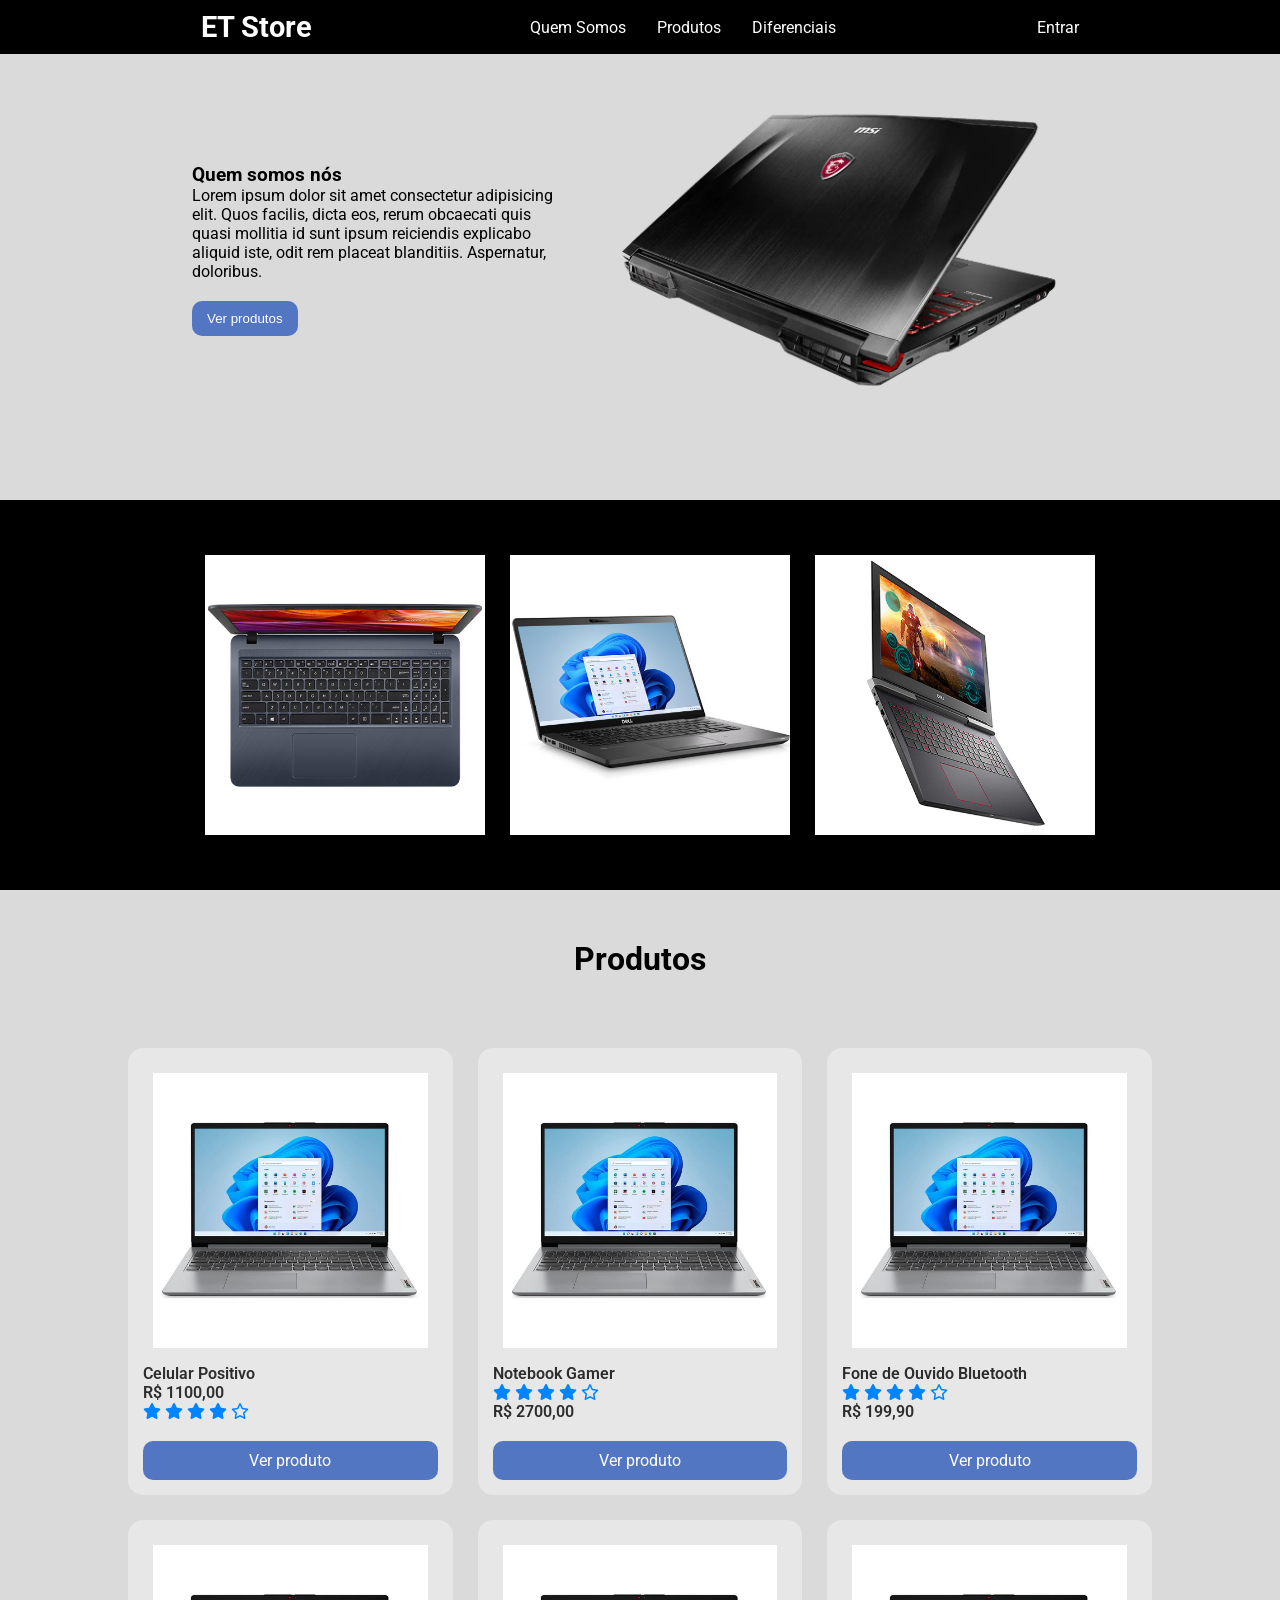
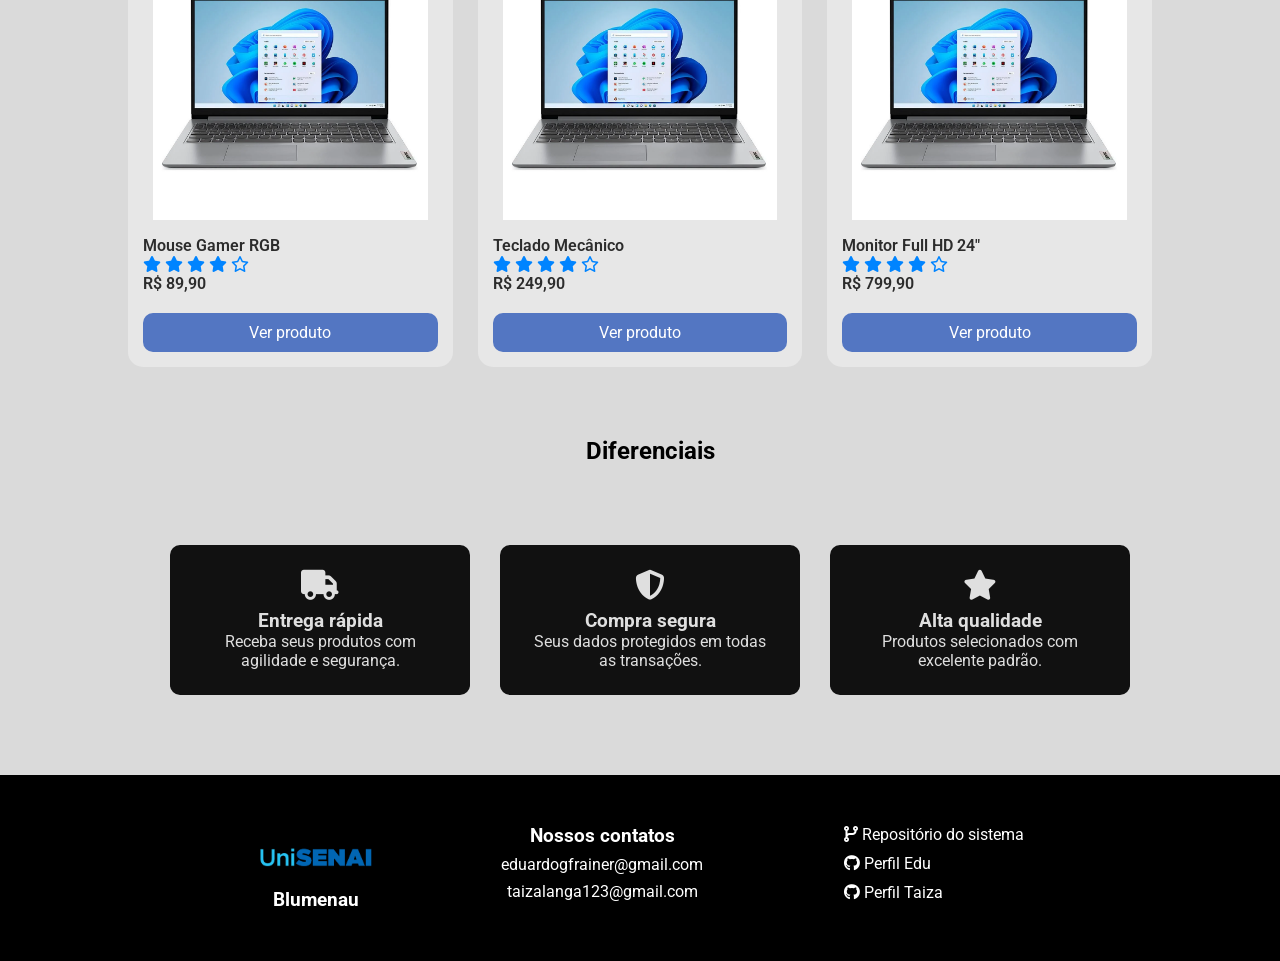
==== commit 03824498: "segunda page cards" ====
--- a/index.html
+++ b/index.html
@@ -57,88 +57,91 @@
         <h1 class="titule">Produtos</h1>
 
         <section id="grid">
-
-            <article class="card">
-                <img class="image-product" src="/img/product01.webp" alt="">
-                <p class="product-name">Produto 01</p>
-                <p class="price">R$ 500,00</p>
-                <p class="rate">
-                    <i class="fa-solid fa-star"></i>
-                    <i class="fa-solid fa-star"></i>
-                    <i class="fa-solid fa-star"></i>
-                    <i class="fa-solid fa-star"></i>
-                    <i class="fa-regular fa-star"></i>
-                </p>
-
-                <button>Ver Produto</button>
-            </article>
-            <article class="card">
-                <img class="image-product" src="/img/product01.webp" alt="">
-                <p class="product-name">Produto 01</p>
-                <p class="rate">
-                    <i class="fa-solid fa-star"></i>
-                    <i class="fa-solid fa-star"></i>
-                    <i class="fa-solid fa-star"></i>
-                    <i class="fa-solid fa-star"></i>
-                    <i class="fa-regular fa-star"></i>
-                </p>
-                <p class="price">R$ 500,00</p>
-                <button>Ver Produto</button>
-            </article>
-            <article class="card">
-                <img class="image-product" src="/img/product01.webp" alt="">
-                <p class="product-name">Produto 01</p>
-                <p class="rate">
-                    <i class="fa-solid fa-star"></i>
-                    <i class="fa-solid fa-star"></i>
-                    <i class="fa-solid fa-star"></i>
-                    <i class="fa-solid fa-star"></i>
-                    <i class="fa-regular fa-star"></i>
-                </p>
-                <p class="price">R$ 500,00</p>
-                <button>Ver Produto</button>
-            </article>
-            <article class="card">
-                <img class="image-product" src="/img/product01.webp" alt="">
-                <p class="product-name">Produto 01</p>
-                <p class="rate">
-                    <i class="fa-solid fa-star"></i>
-                    <i class="fa-solid fa-star"></i>
-                    <i class="fa-solid fa-star"></i>
-                    <i class="fa-solid fa-star"></i>
-                    <i class="fa-regular fa-star"></i>
-                </p>
-                <p class="price">R$ 500,00</p>
-                <button>Ver Produto</button>
-            </article>
-            <article class="card">
-                <img class="image-product" src="/img/product01.webp" alt="">
-                <p class="product-name">Produto 01</p>
-                <p class="rate">
-                    <i class="fa-solid fa-star"></i>
-                    <i class="fa-solid fa-star"></i>
-                    <i class="fa-solid fa-star"></i>
-                    <i class="fa-solid fa-star"></i>
-                    <i class="fa-regular fa-star"></i>
-                </p>
-                <p class="price">R$ 500,00</p>
-                <button>Ver Produto</button>
-            </article>
-            <article class="card">
-                <img class="image-product" src="/img/product01.webp" alt="">
-                <p class="product-name">Produto 01</p>
-                <p class="rate">
-                    <i class="fa-solid fa-star"></i>
-                    <i class="fa-solid fa-star"></i>
-                    <i class="fa-solid fa-star"></i>
-                    <i class="fa-solid fa-star"></i>
-                    <i class="fa-regular fa-star"></i>
-                </p>
-                <p class="price">R$ 500,00</p>
-                <button>Ver Produto</button>
-            </article>
-
-        </section>
+            <article class="card">
+                <img class="image-product" src="/img/product01.webp" alt="">
+                <p class="product-name">Celular Positivo</p>
+                <p class="price">R$ 1100,00</p>
+                <p class="rate">
+                    <i class="fa-solid fa-star"></i>
+                    <i class="fa-solid fa-star"></i>
+                    <i class="fa-solid fa-star"></i>
+                    <i class="fa-solid fa-star"></i>
+                    <i class="fa-regular fa-star"></i>
+                </p>
+                <a href="/produto.html?id=1" class="btn">Ver produto</a>
+            </article>
+
+            <article class="card">
+                <img class="image-product" src="/img/product01.webp" alt="">
+                <p class="product-name">Notebook Gamer</p>
+                <p class="rate">
+                    <i class="fa-solid fa-star"></i>
+                    <i class="fa-solid fa-star"></i>
+                    <i class="fa-solid fa-star"></i>
+                    <i class="fa-solid fa-star"></i>
+                    <i class="fa-regular fa-star"></i>
+                </p>
+                <p class="price">R$ 2700,00</p>
+                <a href="/produto.html?id=2" class="btn">Ver produto</a>
+            </article>
+
+            <article class="card">
+                <img class="image-product" src="/img/product01.webp" alt="">
+                <p class="product-name">Fone de Ouvido Bluetooth</p>
+                <p class="rate">
+                    <i class="fa-solid fa-star"></i>
+                    <i class="fa-solid fa-star"></i>
+                    <i class="fa-solid fa-star"></i>
+                    <i class="fa-solid fa-star"></i>
+                    <i class="fa-regular fa-star"></i>
+                </p>
+                <p class="price">R$ 199,90</p>
+                <a href="/produto.html?id=3" class="btn">Ver produto</a>
+            </article>
+
+            <article class="card">
+                <img class="image-product" src="/img/product01.webp" alt="">
+                <p class="product-name">Mouse Gamer RGB</p>
+                <p class="rate">
+                    <i class="fa-solid fa-star"></i>
+                    <i class="fa-solid fa-star"></i>
+                    <i class="fa-solid fa-star"></i>
+                    <i class="fa-solid fa-star"></i>
+                    <i class="fa-regular fa-star"></i>
+                </p>
+                <p class="price">R$ 89,90</p>
+                <a href="/produto.html?id=4" class="btn">Ver produto</a>
+            </article>
+
+            <article class="card">
+                <img class="image-product" src="/img/product01.webp" alt="">
+                <p class="product-name">Teclado Mecânico</p>
+                <p class="rate">
+                    <i class="fa-solid fa-star"></i>
+                    <i class="fa-solid fa-star"></i>
+                    <i class="fa-solid fa-star"></i>
+                    <i class="fa-solid fa-star"></i>
+                    <i class="fa-regular fa-star"></i>
+                </p>
+                <p class="price">R$ 249,90</p>
+                <a href="/produto.html?id=5" class="btn">Ver produto</a>
+            </article>
+
+            <article class="card">
+                <img class="image-product" src="/img/product01.webp" alt="">
+                <p class="product-name">Monitor Full HD 24"</p>
+                <p class="rate">
+                    <i class="fa-solid fa-star"></i>
+                    <i class="fa-solid fa-star"></i>
+                    <i class="fa-solid fa-star"></i>
+                    <i class="fa-solid fa-star"></i>
+                    <i class="fa-regular fa-star"></i>
+                </p>
+                <p class="price">R$ 799,90</p>
+                <a href="/produto.html?id=6" class="btn">Ver produto</a>
+            </article>
+        </section>
+
         <section id="differences">
             <h1 class="titule">Diferenciais</h1>
 
@@ -199,20 +202,20 @@
 
 <script>
 
-let ativado = 0;
-
-const menuToggle = document.getElementById('menu-toggle');
-const modal = document.getElementById('menuModal');
-
-menuToggle.addEventListener('click', () => {
-    ativado = ativado === 0 ? 1 : 0;
-
-    if (ativado === 1) {
-        modal.classList.add('active');
-    } else {
-        modal.classList.remove('active');
-    }
-});
+    let ativado = 0;
+
+    const menuToggle = document.getElementById('menu-toggle');
+    const modal = document.getElementById('menuModal');
+
+    menuToggle.addEventListener('click', () => {
+        ativado = ativado === 0 ? 1 : 0;
+
+        if (ativado === 1) {
+            modal.classList.add('active');
+        } else {
+            modal.classList.remove('active');
+        }
+    });
 </script>
 
 </html>
--- a/css/style.css
+++ b/css/style.css
@@ -2,6 +2,18 @@
 
 * {
     margin: 0;
+}
+
+main {
+    flex: 1;
+}
+html, body {
+    height: 100%;
+}
+
+body {
+    display: flex;
+    flex-direction: column;
 }
 
 body {
@@ -182,7 +194,7 @@
     }
 }
 
-button {
+button, .btn {
     margin-top: 20px;
     padding: 10px 15px 10px 15px;
     background-color: rgb(83, 118, 194);
@@ -191,9 +203,13 @@
     border: none;
 }
 
-button {
+button, .btn {
     letter-spacing: 0;
     transition: letter-spacing 0.3s ease;
+}
+
+.btn{
+    text-align: center;
 }
 
 button:hover {
@@ -358,4 +374,104 @@
 .dif-card:hover {
     transform: translateY(-5px);
     background: #1a1a1a;
+}
+
+#product-view {
+    margin-top: 100px;
+    padding: 40px 20%;
+}
+
+.product-container {
+    display: grid;
+    grid-template-columns: 1fr 1fr;
+    gap: 40px;
+    background-color: #e7e7e7;
+    padding: 30px;
+    border-radius: 15px;
+}
+
+.product-image {
+    display: flex;
+    justify-content: center;
+    align-items: center;
+}
+
+.product-image img {
+    width: 100%;
+    max-width: 400px;
+    border-radius: 10px;
+}
+
+.product-info {
+    display: flex;
+    flex-direction: column;
+    gap: 15px;
+    color: #2c2c2c;
+}
+
+.product-title {
+    font-size: 2rem;
+    font-weight: bold;
+}
+
+.description {
+    line-height: 1.5;
+    color: #444;
+}
+
+.quantity {
+    display: flex;
+    align-items: center;
+    gap: 10px;
+}
+
+.quantity button {
+    padding: 5px 12px;
+    font-size: 1.2rem;
+    background-color: #5376c2;
+    border-radius: 8px;
+}
+
+.quantity span {
+    font-size: 1.2rem;
+    font-weight: bold;
+}
+
+.actions {
+    display: flex;
+    gap: 15px;
+    margin-top: 10px;
+}
+
+.buy {
+    background-color: #004aad; 
+    flex: 1;
+}
+
+.cart {
+    background-color: transparent;
+    border: 2px solid #004aad;
+    color: #004aad;
+    flex: 1;
+}
+
+.cart:hover {
+    background-color: #004aad;
+    color: white;
+}
+
+@media (max-width: 900px) {
+    .product-container {
+        grid-template-columns: 1fr;
+        text-align: center;
+    }
+
+    .product-image img {
+        max-width: 300px;
+        margin: 0 auto;
+    }
+
+    .actions {
+        flex-direction: column;
+    }
 }
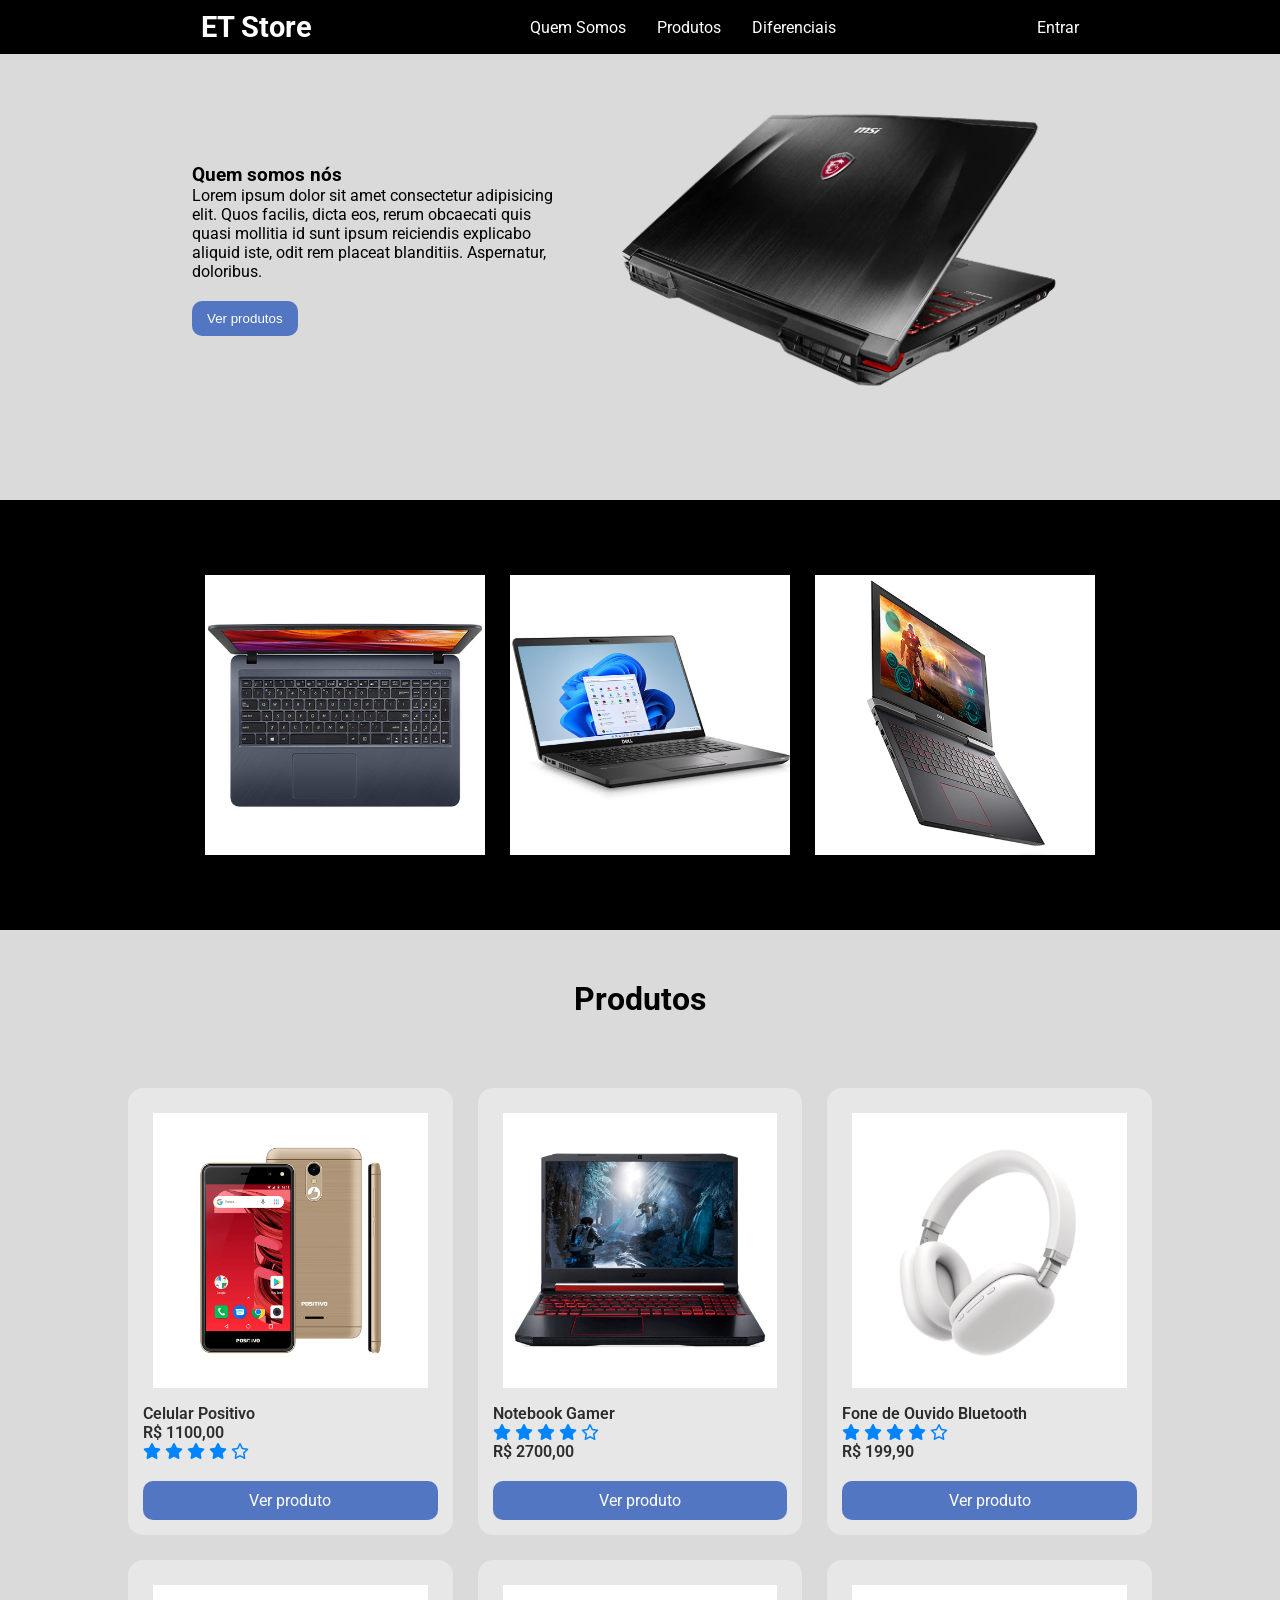
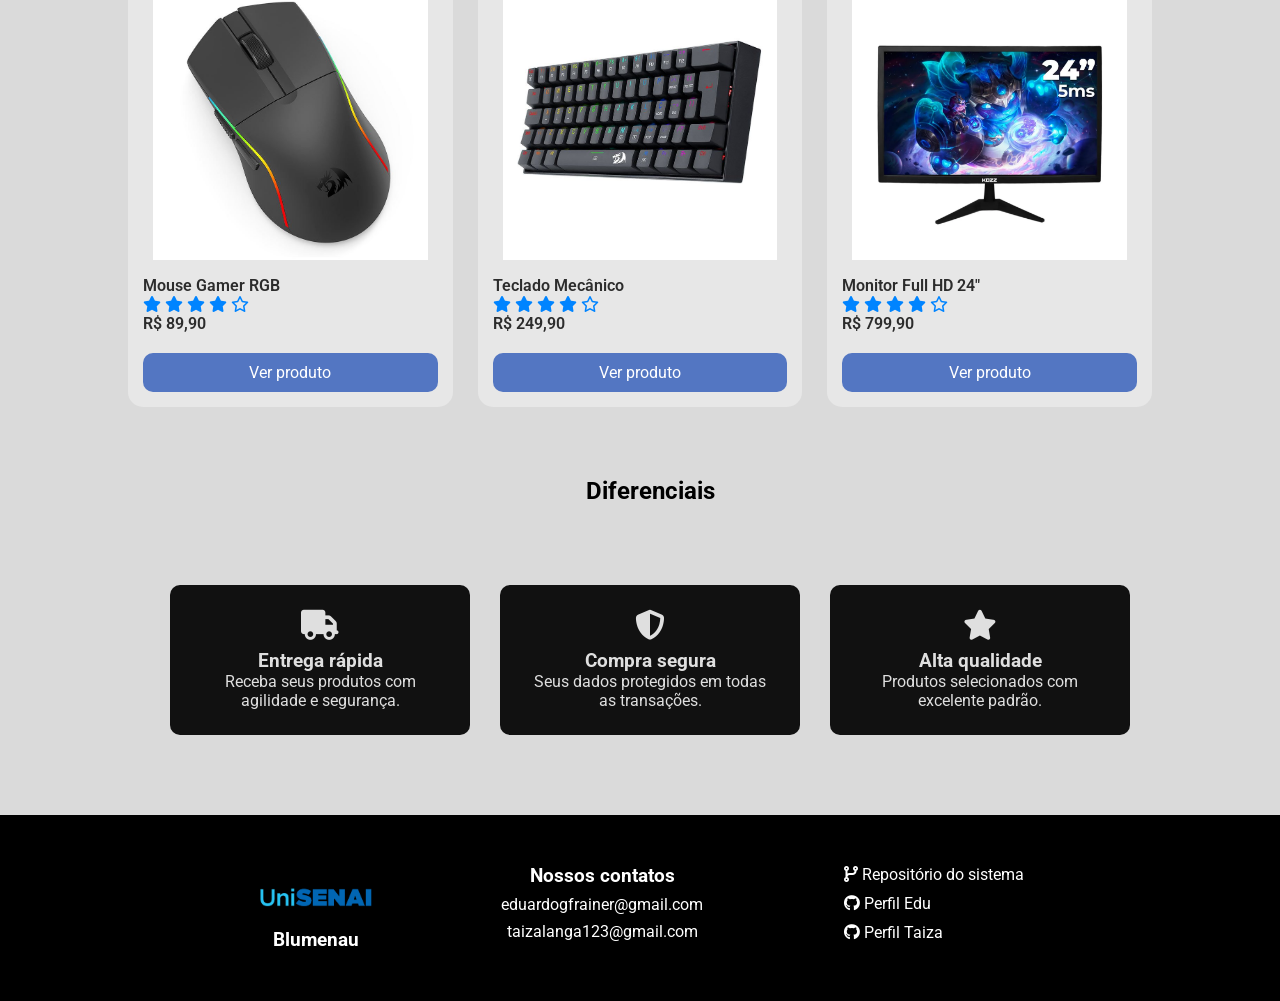
==== commit 59f5405f: "imagens grid" ====
--- a/index.html
+++ b/index.html
@@ -58,7 +58,7 @@
 
         <section id="grid">
             <article class="card">
-                <img class="image-product" src="/img/product01.webp" alt="">
+                <img class="image-product" src="/img_product/celular_positivo.png" alt="">
                 <p class="product-name">Celular Positivo</p>
                 <p class="price">R$ 1100,00</p>
                 <p class="rate">
@@ -72,7 +72,7 @@
             </article>
 
             <article class="card">
-                <img class="image-product" src="/img/product01.webp" alt="">
+                <img class="image-product" src="/img_product/notebook_gamer.png" alt="">
                 <p class="product-name">Notebook Gamer</p>
                 <p class="rate">
                     <i class="fa-solid fa-star"></i>
@@ -86,7 +86,7 @@
             </article>
 
             <article class="card">
-                <img class="image-product" src="/img/product01.webp" alt="">
+                <img class="image-product" src="/img_product/fone.jpg" alt="">
                 <p class="product-name">Fone de Ouvido Bluetooth</p>
                 <p class="rate">
                     <i class="fa-solid fa-star"></i>
@@ -100,7 +100,7 @@
             </article>
 
             <article class="card">
-                <img class="image-product" src="/img/product01.webp" alt="">
+                <img class="image-product" src="/img_product/mouse_gamer.jpg" alt="">
                 <p class="product-name">Mouse Gamer RGB</p>
                 <p class="rate">
                     <i class="fa-solid fa-star"></i>
@@ -114,7 +114,7 @@
             </article>
 
             <article class="card">
-                <img class="image-product" src="/img/product01.webp" alt="">
+                <img class="image-product" src="/img_product/teclado_mecanico.jpg" alt="">
                 <p class="product-name">Teclado Mecânico</p>
                 <p class="rate">
                     <i class="fa-solid fa-star"></i>
@@ -128,7 +128,7 @@
             </article>
 
             <article class="card">
-                <img class="image-product" src="/img/product01.webp" alt="">
+                <img class="image-product" src="/img_product/monitor.webp" alt="">
                 <p class="product-name">Monitor Full HD 24"</p>
                 <p class="rate">
                     <i class="fa-solid fa-star"></i>
--- a/css/style.css
+++ b/css/style.css
@@ -7,7 +7,9 @@
 main {
     flex: 1;
 }
-html, body {
+
+html,
+body {
     height: 100%;
 }
 
@@ -44,13 +46,11 @@
     transform: scale(1.1);
 }
 
-/* Logo */
 .logo {
     font-size: 1.8rem;
     font-weight: bold;
 }
 
-/* Links de navegação */
 .nav-links {
     display: flex;
     gap: 15px;
@@ -80,8 +80,8 @@
 /* menu hamburger tela pequena */
 @media screen and (max-width: 768px) {
     .nav-links {
-        display: none; 
-        flex-direction: column; 
+        display: none;
+        flex-direction: column;
         gap: 10px;
         width: 100%;
         text-align: center;
@@ -90,7 +90,8 @@
     .nav-links.active {
         display: flex;
     }
-    .login-btn{
+
+    .login-btn {
         display: none;
     }
 
@@ -124,8 +125,8 @@
 
 #about {
     display: flex;
-    margin: 50px auto;        
-    padding: 0 20px;    
+    margin: 50px auto;
+    padding: 0 20px;
     align-items: center;
     gap: 30px;
     width: 70%;
@@ -137,8 +138,8 @@
 }
 
 #about img {
-    width: 500px;         
-    max-width: 100%;      
+    width: 500px;
+    max-width: 100%;
 }
 
 @media (max-width: 900px) {
@@ -146,7 +147,7 @@
         flex-direction: column;
         text-align: center;
         width: 90%;
-        padding: 20px; 
+        padding: 20px;
     }
 
     #about img {
@@ -160,7 +161,9 @@
 
 #showcase {
     display: grid;
-    grid-template-columns: repeat(3, 280px); 
+    padding-top: 20px;
+    padding-bottom: 20px;
+     grid-template-columns: repeat(3, 280px); 
     justify-content: center; 
     align-items: center;
     gap: 25px;
@@ -177,7 +180,7 @@
 
 @media (max-width: 900px) {
     #showcase {
-        grid-template-columns: repeat(2, 280px);
+        grid-template-columns: repeat(1, 280px);
     }
 }
 
@@ -188,13 +191,14 @@
         padding-bottom: 50px;
     }
 
-    #showcase img {
+      #showcase img {
         max-width: 280px;
         margin: 0 auto; 
     }
 }
 
-button, .btn {
+button,
+.btn {
     margin-top: 20px;
     padding: 10px 15px 10px 15px;
     background-color: rgb(83, 118, 194);
@@ -203,12 +207,13 @@
     border: none;
 }
 
-button, .btn {
+button,
+.btn {
     letter-spacing: 0;
     transition: letter-spacing 0.3s ease;
 }
 
-.btn{
+.btn {
     text-align: center;
 }
 
@@ -238,7 +243,7 @@
 
 .card:hover {
     transform: translateY(-8px);
-    box-shadow: 0 10px 25px rgba(0, 0, 0, 0.2); 
+    box-shadow: 0 10px 25px rgba(0, 0, 0, 0.2);
 }
 
 .image-product {
@@ -288,20 +293,20 @@
 
 .modal {
     display: none;
-    position: fixed;   
-    top: 55px;            
-    right: 0;          
-    right: 0;         
-    width: 30%;   
+    position: fixed;
+    top: 55px;
+    right: 0;
+    right: 0;
+    width: 30%;
     background-color: #333;
     z-index: 100;
-    height: 100vh;     
-    overflow: auto;     
+    height: 100vh;
+    overflow: auto;
     transition: all 0.3s ease;
 }
 
 .modal.active {
-    display: block;  
+    display: block;
 }
 
 .modal-links a {
@@ -309,7 +314,7 @@
     text-decoration: none;
 }
 
-.modal-links a{
+.modal-links a {
     padding: 10px;
 }
 
@@ -333,7 +338,7 @@
     footer .black-section {
         flex-direction: column;
         align-items: center;
-        gap: 30px; 
+        gap: 30px;
         text-align: center;
     }
 
@@ -378,7 +383,7 @@
 
 #product-view {
     margin-top: 100px;
-    padding: 40px 20%;
+    padding: 40px 25%;
 }
 
 .product-container {
@@ -386,8 +391,12 @@
     grid-template-columns: 1fr 1fr;
     gap: 40px;
     background-color: #e7e7e7;
-    padding: 30px;
+    padding: 20px;
     border-radius: 15px;
+}
+
+#quantidade{
+    padding-top: 20px;
 }
 
 .product-image {
@@ -444,7 +453,7 @@
 }
 
 .buy {
-    background-color: #004aad; 
+    background-color: #004aad;
     flex: 1;
 }
 
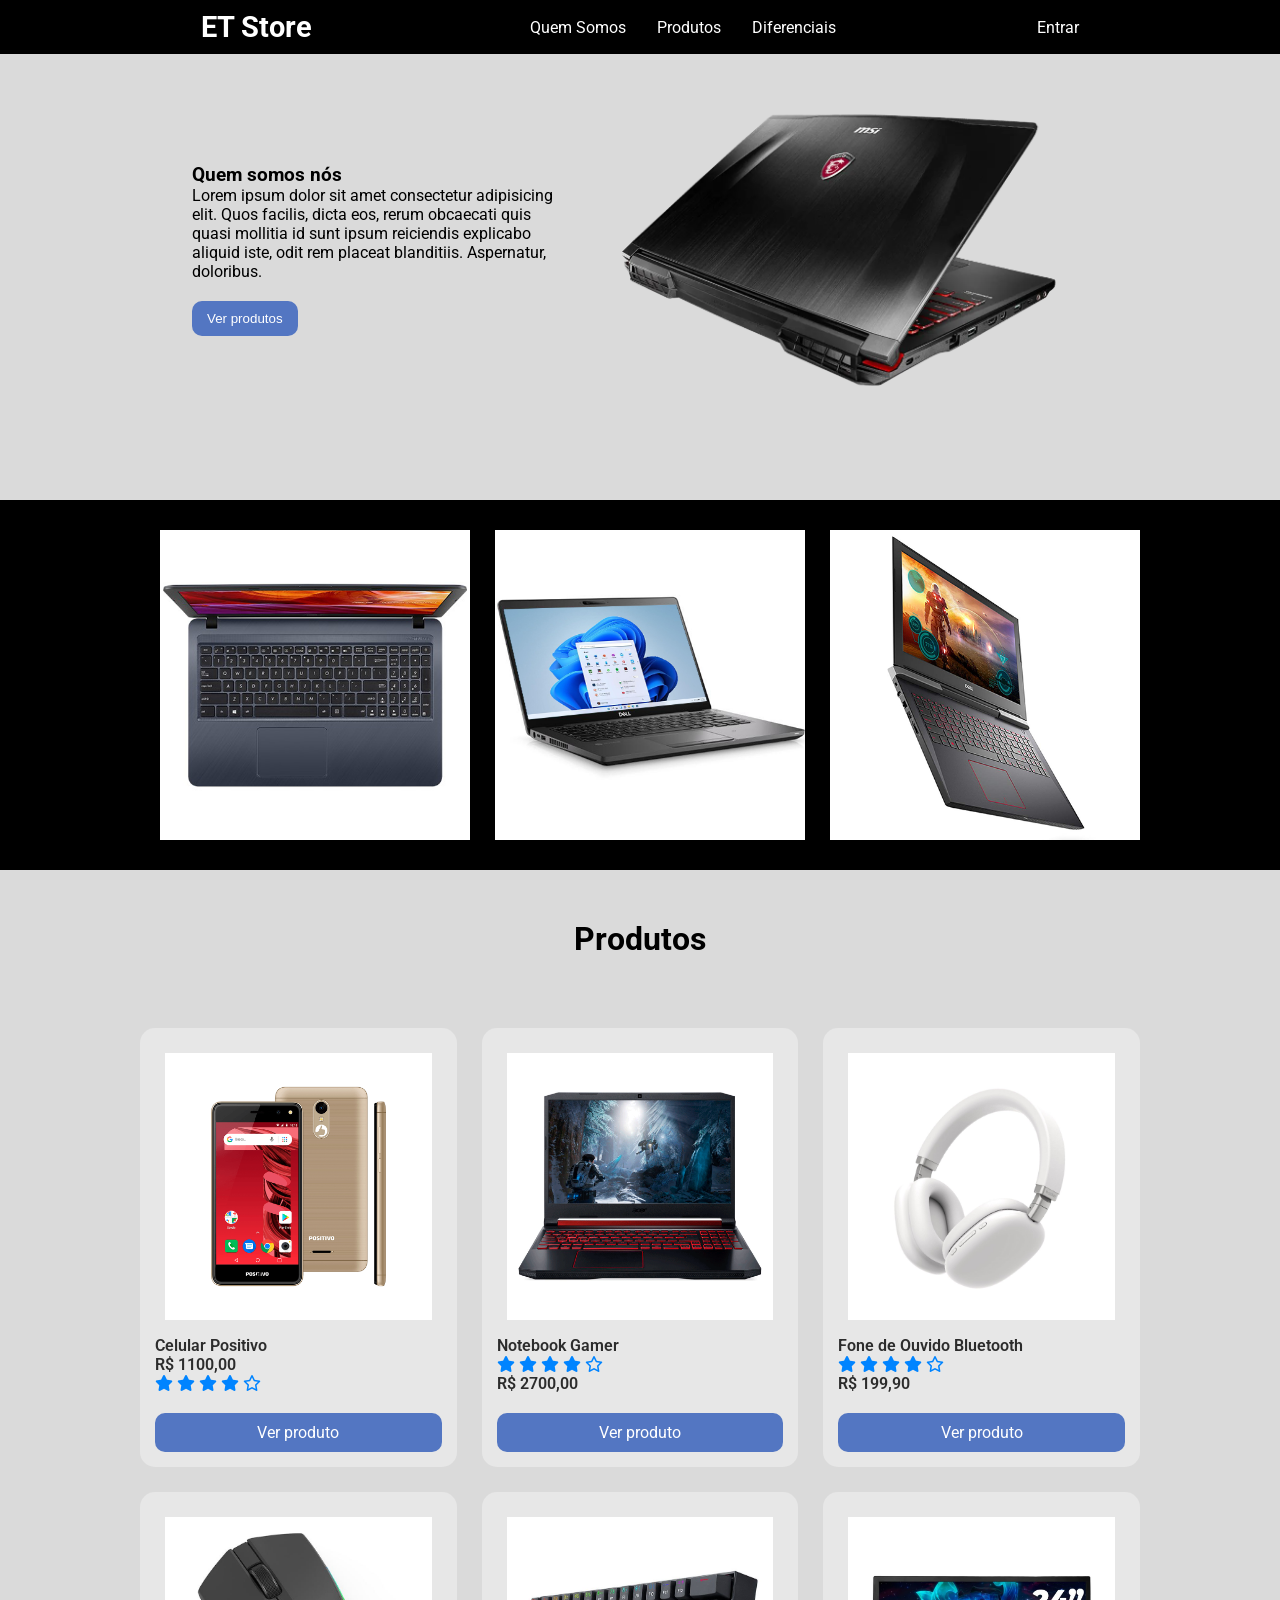
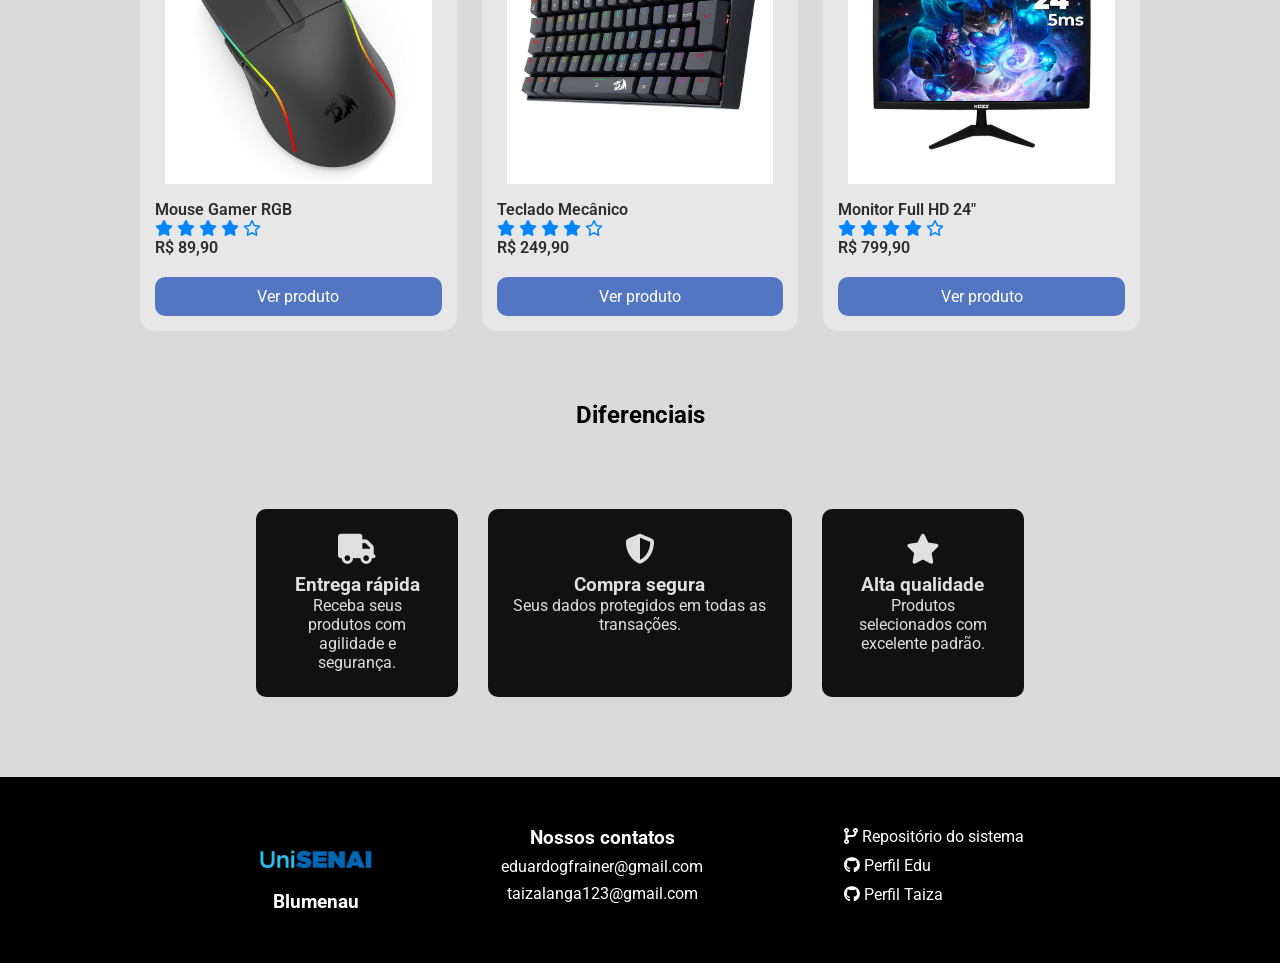
==== commit 6aa80fd2: "diferenciais" ====
--- a/index.html
+++ b/index.html
@@ -191,7 +191,7 @@
                 <a href="https://github.com/eduardo-gabriel-frainer" target="_blank" rel="noopener noreferrer">
                     <i class="fab fa-github"></i> Perfil Edu
                 </a>
-                <a href="https://github.com/eduardo-gabriel-frainer" target="_blank" rel="noopener noreferrer">
+                <a href="https://github.com/taiza-langa" target="_blank" rel="noopener noreferrer">
                     <i class="fab fa-github"></i> Perfil Taiza
                 </a>
             </div>
--- a/css/style.css
+++ b/css/style.css
@@ -163,11 +163,11 @@
     display: grid;
     padding-top: 20px;
     padding-bottom: 20px;
-     grid-template-columns: repeat(3, 280px); 
+     grid-template-columns: repeat(3, 310px); 
     justify-content: center; 
     align-items: center;
     gap: 25px;
-    min-height: 390px;
+    min-height: 200px;
 }
 
 #showcase img {
@@ -223,10 +223,11 @@
 
 #grid {
     display: grid;
-    grid-template-columns: repeat(auto-fit, minmax(300px, 1fr));
+    grid-template-columns: repeat(auto-fit, minmax(250px, 1fr));
+    justify-content: center;
     gap: 25px;
     padding: 20px 10%;
-    max-width: 1200px;
+    max-width: 1000px;
     margin: 0 auto;
 }
 
@@ -350,16 +351,28 @@
 }
 
 #differences {
-    padding: 0 20px 80px 40px;
+    padding: 0 20% 80px 20%;
     text-align: center;
 }
-
 .dif-container {
-    display: flex;
+    display: grid;
+    grid-template-areas: "left center right";
+    grid-template-columns: 1fr 1.5fr 1fr;
+    gap: 30px;
     justify-content: center;
-    gap: 30px;
-    flex-wrap: wrap;
     margin-top: 30px;
+}
+
+.dif-card:nth-child(1) {
+    grid-area: left;
+}
+
+.dif-card:nth-child(2) {
+    grid-area: center;
+}
+
+.dif-card:nth-child(3) {
+    grid-area: right;
 }
 
 .dif-card {
@@ -367,7 +380,6 @@
     color: #dfdfdf;
     padding: 25px;
     border-radius: 10px;
-    width: 250px;
     transition: 0.3s;
 }
 
@@ -379,6 +391,21 @@
 .dif-card:hover {
     transform: translateY(-5px);
     background: #1a1a1a;
+}
+
+@media (max-width: 768px) {
+    .dif-container {
+        grid-template-areas:
+            "left"
+            "center"
+            "right";
+        grid-template-columns: 1fr;
+        gap: 20px;
+    }
+
+    .dif-card {
+        width: 100%;
+    }
 }
 
 #product-view {
